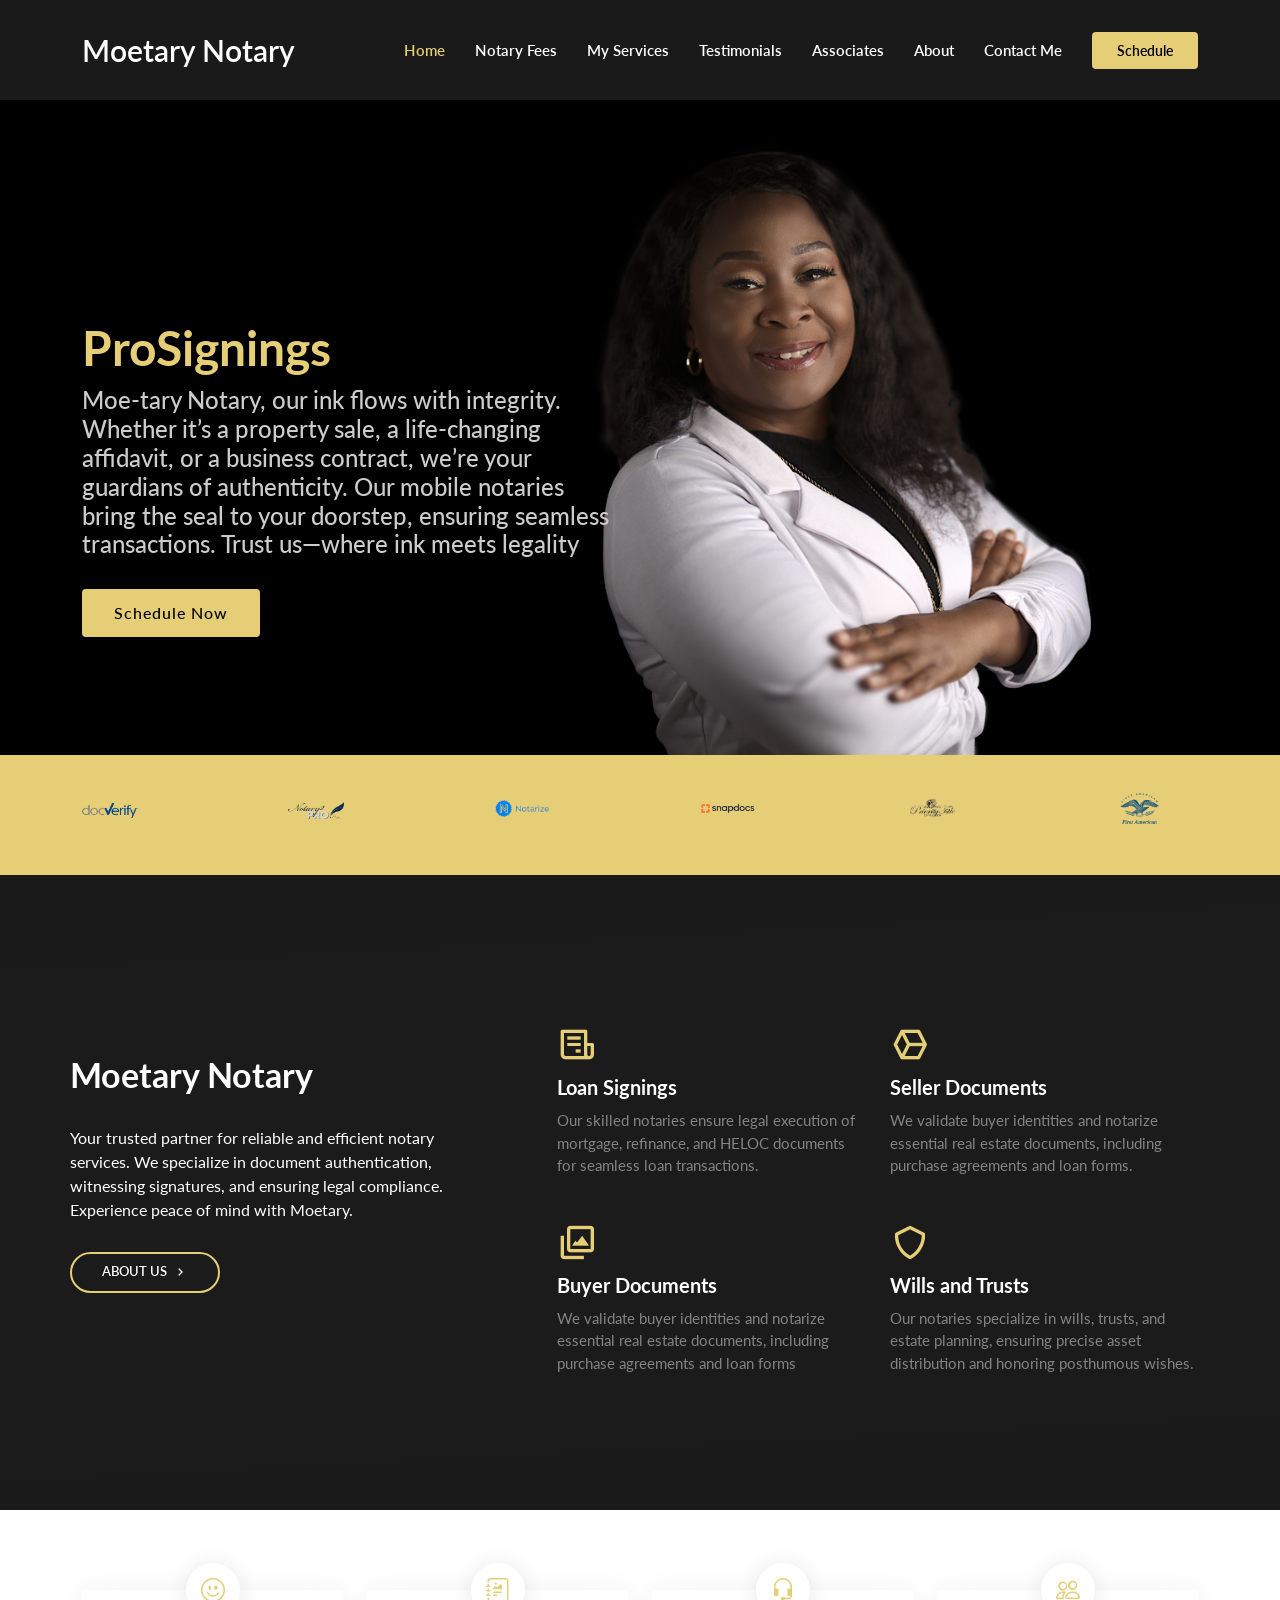
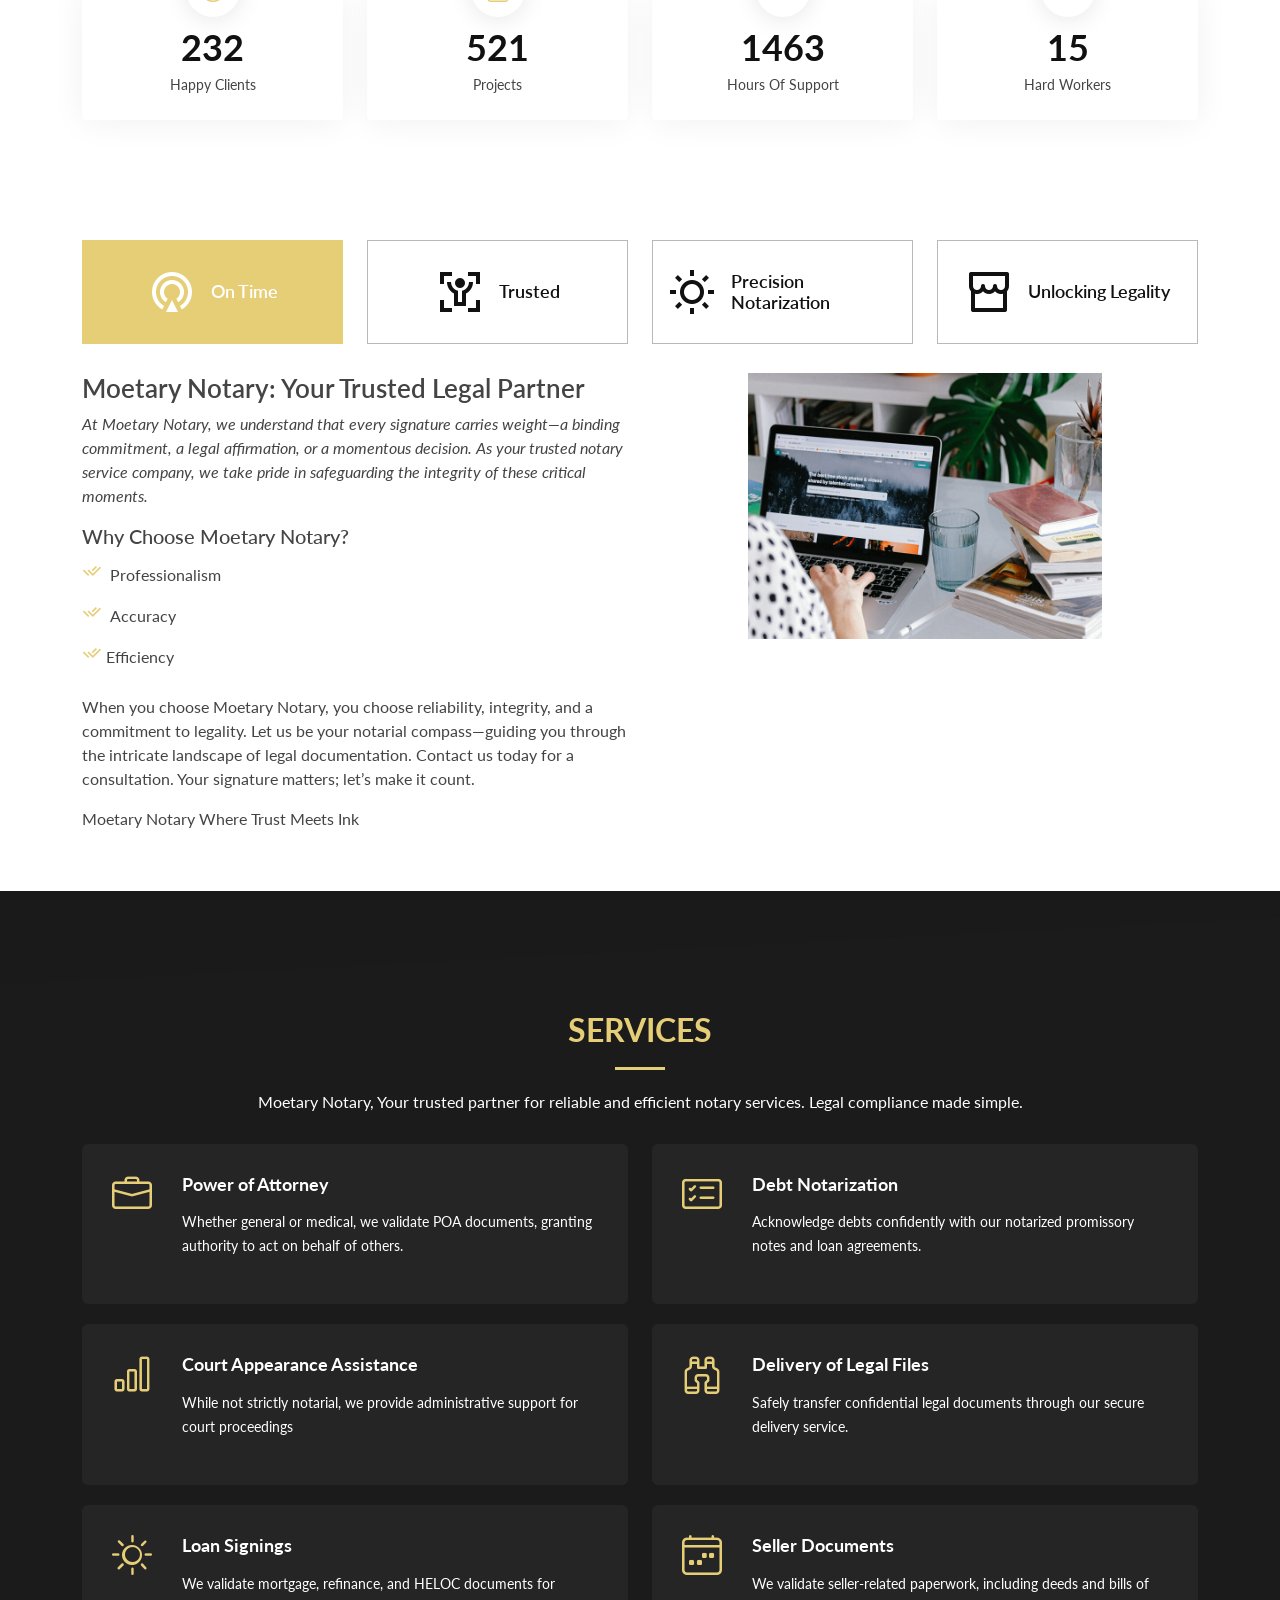
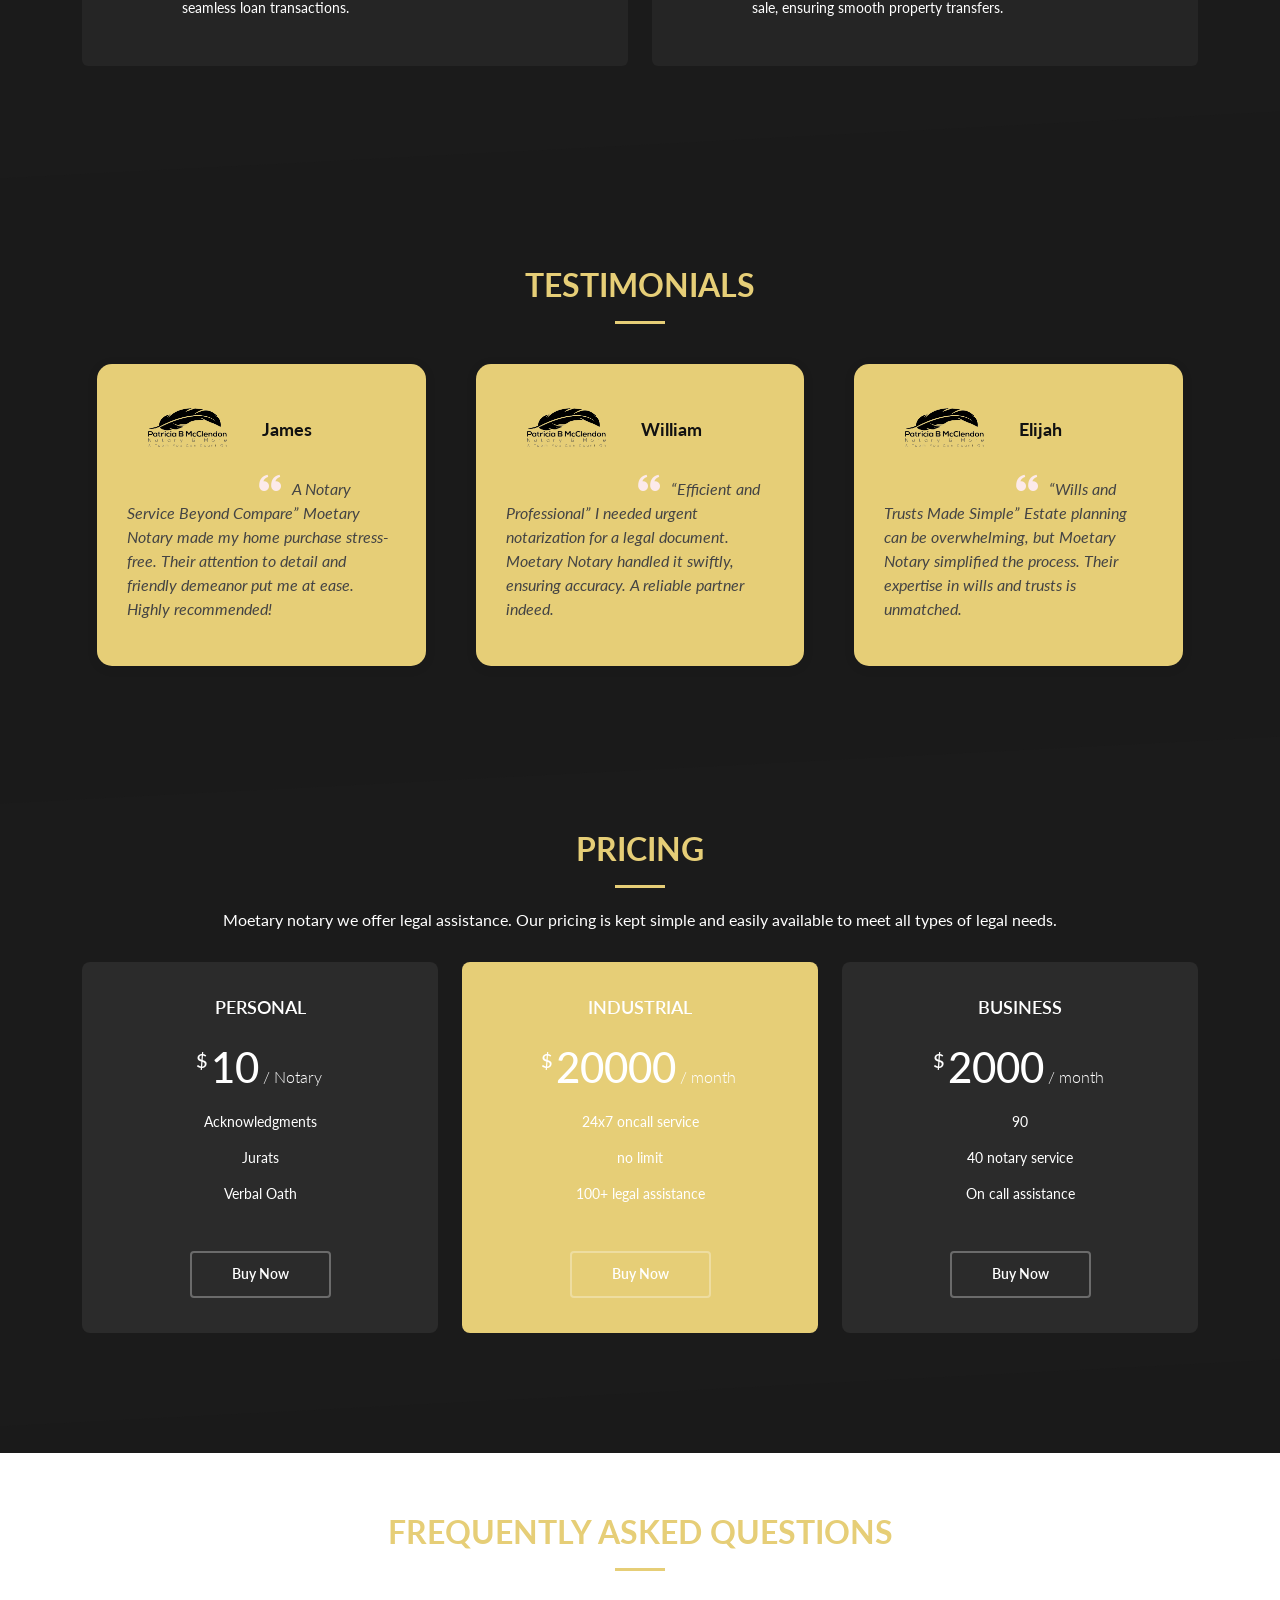
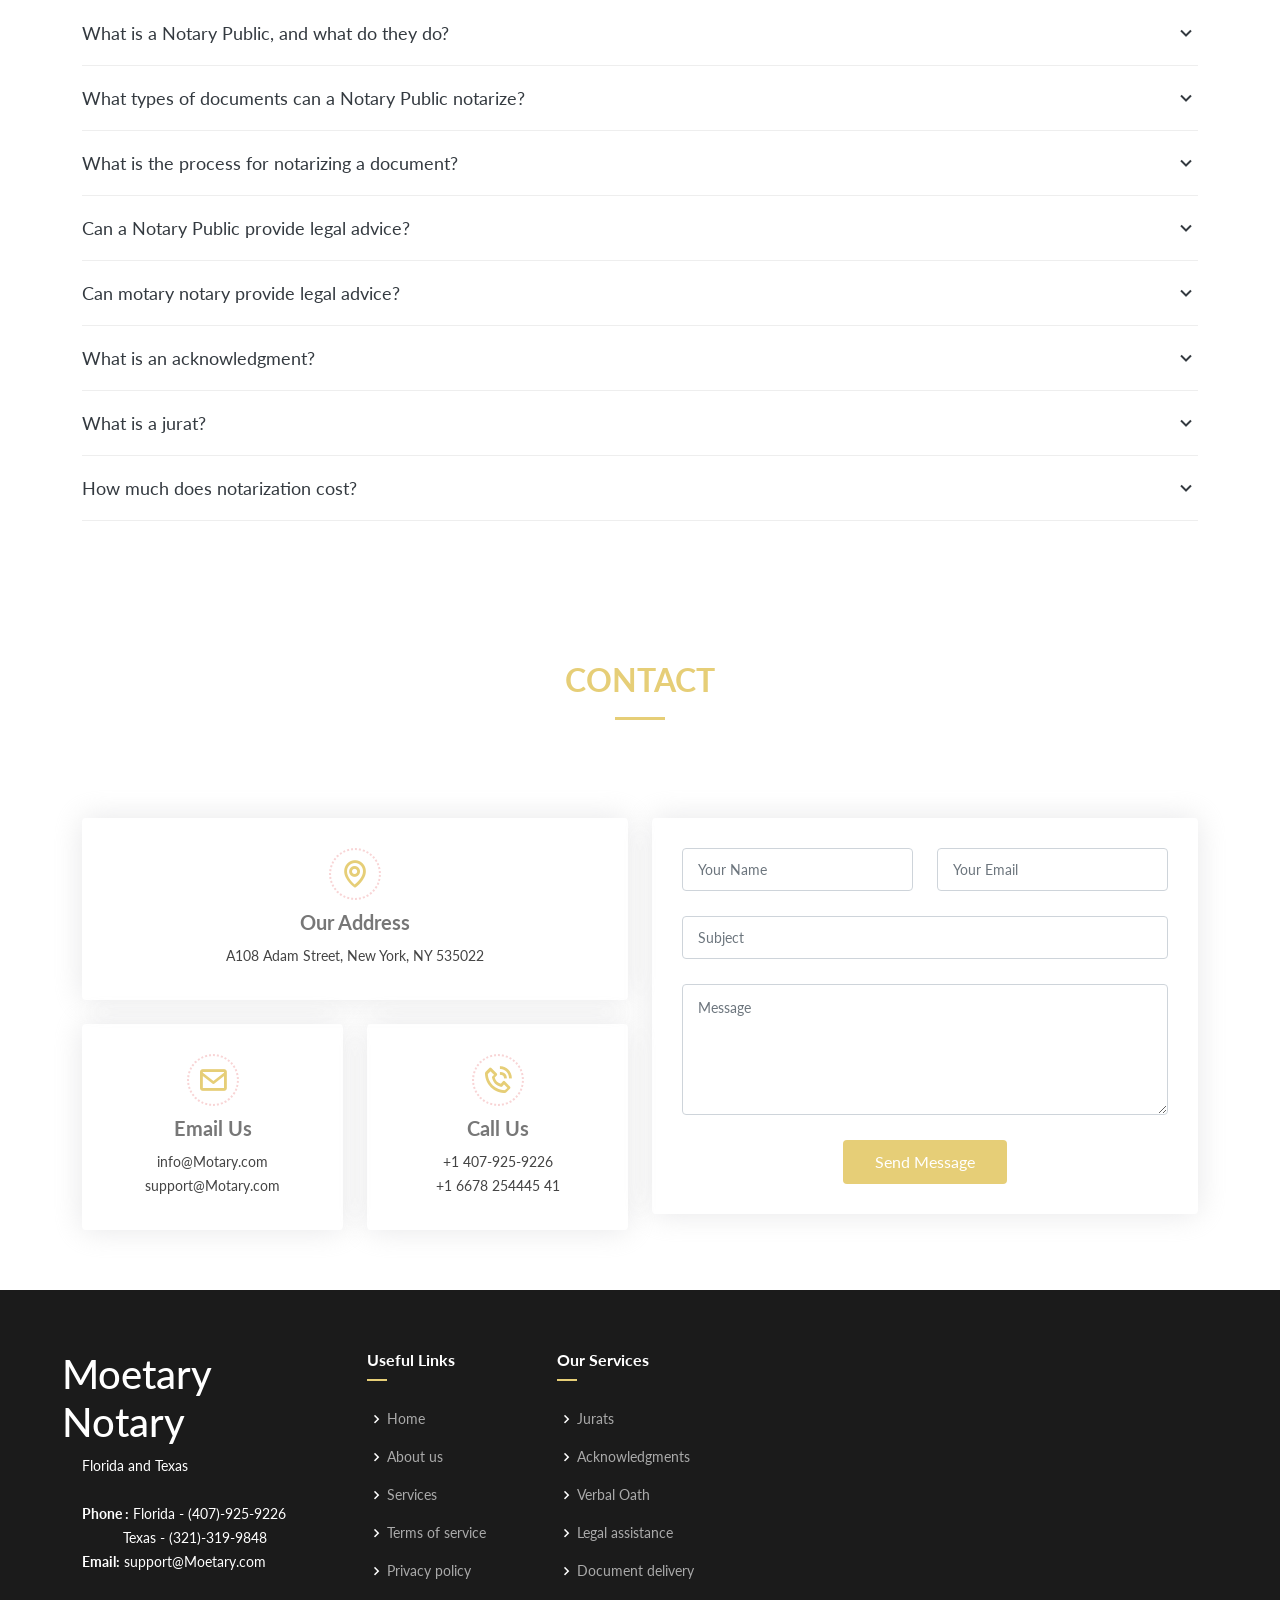
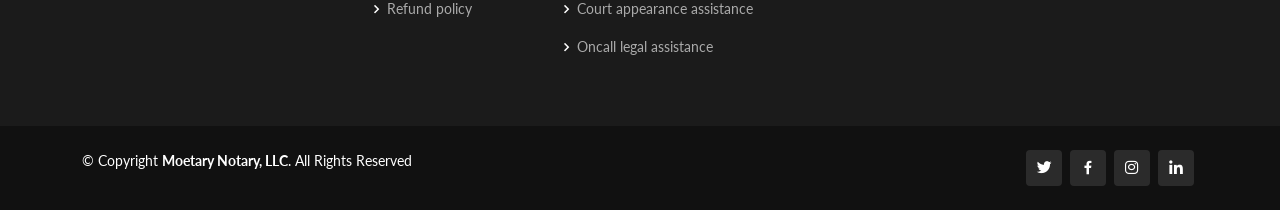
==== index.html @ 25c30586 "Your commit message" ====
<!DOCTYPE html>
<html lang="en">
  <head>
    <meta charset="utf-8" />
    <meta content="width=device-width, initial-scale=1.0" name="viewport" />

    <title>ProSignings - We make your notary experience standout</title>
    <meta content="" name="description" />
    <meta content="" name="keywords" />

    <!-- Favicons -->
    <link href="assets/img/favicon.ico" rel="icon" />
    <link href="assets/img/apple-touch-icon.png" rel="apple-touch-icon" />

    <!-- Google Fonts -->
    <link
      href="https://fonts.googleapis.com/css?family=Open+Sans:300,300i,400,400i,600,600i,700,700i|Raleway:300,300i,400,400i,500,500i,600,600i,700,700i|Poppins:300,300i,400,400i,500,500i,600,600i,700,700i"
      rel="stylesheet"
    />

    <!-- Vendor CSS Files -->
    <link href="assets/vendor/aos/aos.css" rel="stylesheet" />
    <link
      href="assets/vendor/bootstrap/css/bootstrap.min.css"
      rel="stylesheet"
    />
    <link
      href="assets/vendor/bootstrap-icons/bootstrap-icons.css"
      rel="stylesheet"
    />
    <link href="assets/vendor/boxicons/css/boxicons.min.css" rel="stylesheet" />
    <link
      href="assets/vendor/glightbox/css/glightbox.min.css"
      rel="stylesheet"
    />
    <link href="assets/vendor/remixicon/remixicon.css" rel="stylesheet" />
    <link href="assets/vendor/swiper/swiper-bundle.min.css" rel="stylesheet" />
    <meta property="og:title" content="ProSignings" />
    <meta
      name="description"
      content="We make your notary experience standout"
    />
    <meta
      property="og:image"
      content="https://firebasestorage.googleapis.com/v0/b/the-notary-app.appspot.com/o/client_4.png?alt=media&token=152c3898-69d2-440a-b20f-80a467c55892"
    />
    <!-- <div class="iframely-embed"><div class="iframely-responsive" style="height: 140px; padding-bottom: 0;"><a href="https://pat-web.netlify.app/" data-iframely-url="//iframely.net/Ha4c6Zd"></a></div></div><script async src="//iframely.net/embed.js"></script> -->

    <!-- Template Main CSS File -->
    <link href="assets/css/style.css" rel="stylesheet" />
    <link href="assets/css/util.css" rel="stylesheet" />
    <!-- =======================================================
  * Template Name: ProSignings - v3.9.1
  * Template URL: https://bootstrapmade.com/ProSignings-bootstrap-corporate-template/
  * Author: BootstrapMade.com
  * License: https://bootstrapmade.com/license/
  ======================================================== -->
  </head>

  <body>
    <!-- ======= Header ======= -->
    <header id="header" class="fixed-top d-flex align-items-center">
      <div class="container d-flex align-items-center">
        <h1 class="logo me-auto size_adjust_header">
          <!-- <a href="index.html"><img src="assets/img/logo11.png" /></a> -->
          Moetary Notary
        </h1>
        <!-- Uncomment below if you prefer to use an image logo -->
        <!-- <a href="index.html" class="logo me-auto"><img src="assets/img/logo.png" alt=""></a>-->

        <nav id="navbar" class="navbar order-last order-lg-0">
          <ul>
            <li>
              <a class="nav-link scrollto active" href="index.html">Home</a>
            </li>
            <li>
              <a class="nav-link scrollto" href="fees.html">Notary Fees</a>
            </li>
            <li>
              <a class="nav-link scrollto" href="service.html">My Services</a>
            </li>
            <li>
              <a class="nav-link scrollto" href="#testimonials">Testimonials</a>
            </li>
            <li>
              <a class="nav-link scrollto" href="associates.html">Associates</a>
            </li>
            <li><a class="nav-link scrollto" href="about.html">About</a></li>
            <!-- <li><a class="nav-link scrollto " href="#portfolio">Portfolio</a></li> -->
            <!-- <li><a class="nav-link scrollto" href="#team">Team</a></li> -->
            <!-- <li><a href="blog.html">Blog</a></li> -->
            <!-- <li class="dropdown"><a href="#"><span>Drop Down</span> <i class="bi bi-chevron-down"></i></a>
            <ul>
              <li><a href="#">Drop Down 1</a></li>
              <li class="dropdown"><a href="#"><span>Deep Drop Down</span> <i class="bi bi-chevron-right"></i></a>
                <ul>
                  <li><a href="#">Deep Drop Down 1</a></li>
                  <li><a href="#">Deep Drop Down 2</a></li>
                  <li><a href="#">Deep Drop Down 3</a></li>
                  <li><a href="#">Deep Drop Down 4</a></li>
                  <li><a href="#">Deep Drop Down 5</a></li>
                </ul>
              </li>
              <li><a href="#">Drop Down 2</a></li>
              <li><a href="#">Drop Down 3</a></li>
              <li><a href="#">Drop Down 4</a></li>
            </ul>
          </li> -->
            <li>
              <a class="nav-link scrollto" href="contact.html">Contact Me</a>
            </li>
          </ul>
          <i class="bi bi-list mobile-nav-toggle"></i>
        </nav>
        <!-- .navbar -->

        <a
          href="https://prosigningsbell.thenotary.app/"
          class="get-started-btn scrollto"
          >Schedule</a
        >
      </div>
    </header>
    <!-- End Header -->

    <!-- ======= Hero Section ======= -->
    <section id="hero" class="d-flex align-items-center">
      <div class="container" data-aos="zoom-out" data-aos-delay="100">
        <div class="row" style="margin-right: 0%">
          <div>
            <div class="nnn" style="">
              <h1>ProSignings</h1>
              <h2 style="color: #ccc">
                Moe-tary Notary, our ink flows with integrity. Whether it’s a
                property sale, a life-changing affidavit, or a business
                contract, we’re your guardians of authenticity. Our mobile
                notaries bring the seal to your doorstep, ensuring seamless
                transactions. Trust us—where ink meets legality
              </h2>
              <a
                href="https://prosigningsbell.thenotary.app/"
                class="btn-get-started scrollto"
                >Schedule Now</a
              >
            </div>
          </div>
          <div class="col-xl-6" style="width: 50%; margin-top: 15%"></div>
        </div>
      </div>
    </section>
    <!-- End Hero -->

    <main id="main">
      <!-- ======= Clients Section ======= -->
      <section
        style="background-color: #e6ce77; height: 0px"
        id="clients"
        class="clients"
      >
        <div class="container" data-aos="zoom-in">
          <div class="clients-slider swiper">
            <div class="swiper-wrapper align-items-center">
              <div class="swiper-slide">
                <img src="assets/img/c1.png" class="img-fluid" alt="" />
              </div>
              <div class="swiper-slide">
                <img src="assets/img/c2.png" class="img-fluid" alt="" />
              </div>
              <div class="swiper-slide">
                <img src="assets/img/c3.png" class="img-fluid" alt="" />
              </div>
              <div class="swiper-slide">
                <img src="assets/img/snap.png" class="img-fluid" alt="" />
              </div>
              <div class="swiper-slide">
                <img src="assets/img/p.png" class="img-fluid" alt="" />
              </div>
              <div class="swiper-slide">
                <img
                  src="assets/img/first american.png"
                  class="img-fluid"
                  alt=""
                />
              </div>

              <!--<div class="swiper-slide"><img src="assets/img/client_2_.png" class="img-fluid" alt=""></div>-->
              <div class="swiper-slide">
                <img src="assets/img/client_3.png" class="img-fluid" alt="" />
              </div>
              <div class="swiper-slide">
                <img src="assets/img/logo-b-big.png" class="img-fluid" alt="" />
              </div>
              <div class="swiper-slide">
                <img src="assets/img/c4.png" class="img-fluid" alt="" />
              </div>
            </div>
            <div class="swiper-pagination"></div>
          </div>
        </div>
      </section>
      <!-- End Clients Section -->

      <!-- ======= About Section ======= -->
      <section id="about" class="about section-bg">
        <div class="container" data-aos="fade-up">
          <div class="row no-gutters">
            <div class="content col-xl-5 d-flex align-items-stretch">
              <div class="content">
                <h3>Moetary Notary</h3>
                <p>
                  Your trusted partner for reliable and efficient notary
                  services. We specialize in document authentication, witnessing
                  signatures, and ensuring legal compliance. Experience peace of
                  mind with Moetary.
                </p>
                <a href="#" class="about-btn"
                  ><span>About us</span> <i class="bx bx-chevron-right"></i
                ></a>
              </div>
            </div>
            <div class="col-xl-7 d-flex align-items-stretch">
              <div class="icon-boxes d-flex flex-column justify-content-center">
                <div class="row">
                  <div
                    class="col-md-6 icon-box"
                    data-aos="fade-up"
                    data-aos-delay="100"
                  >
                    <i class="bx bx-receipt"></i>
                    <h4>Loan Signings</h4>
                    <p>
                      Our skilled notaries ensure legal execution of mortgage,
                      refinance, and HELOC documents for seamless loan
                      transactions.
                    </p>
                  </div>
                  <div
                    class="col-md-6 icon-box"
                    data-aos="fade-up"
                    data-aos-delay="200"
                  >
                    <i class="bx bx-cube-alt"></i>
                    <h4>Seller Documents</h4>
                    <p>
                      We validate buyer identities and notarize essential real
                      estate documents, including purchase agreements and loan
                      forms.
                    </p>
                  </div>
                  <div
                    class="col-md-6 icon-box"
                    data-aos="fade-up"
                    data-aos-delay="300"
                  >
                    <i class="bx bx-images"></i>
                    <h4>Buyer Documents</h4>
                    <p>
                      We validate buyer identities and notarize essential real
                      estate documents, including purchase agreements and loan
                      forms
                    </p>
                  </div>
                  <div
                    class="col-md-6 icon-box"
                    data-aos="fade-up"
                    data-aos-delay="400"
                  >
                    <i class="bx bx-shield"></i>
                    <h4>Wills and Trusts</h4>
                    <p>
                      Our notaries specialize in wills, trusts, and estate
                      planning, ensuring precise asset distribution and honoring
                      posthumous wishes.
                    </p>
                  </div>
                </div>
              </div>
            </div>
          </div>
        </div>
      </section>
      <!-- End About Section -->

      <!-- ======= Counts Section ======= -->
      <section id="counts" class="counts">
        <div class="container" data-aos="fade-up">
          <div class="row">
            <div class="col-lg-3 col-md-6">
              <div class="count-box">
                <i class="bi bi-emoji-smile"></i>
                <span
                  data-purecounter-start="0"
                  data-purecounter-end="232"
                  data-purecounter-duration="1"
                  class="purecounter"
                ></span>
                <p>Happy Clients</p>
              </div>
            </div>

            <div class="col-lg-3 col-md-6 mt-5 mt-md-0">
              <div class="count-box">
                <i class="bi bi-journal-richtext"></i>
                <span
                  data-purecounter-start="0"
                  data-purecounter-end="521"
                  data-purecounter-duration="1"
                  class="purecounter"
                ></span>
                <p>Projects</p>
              </div>
            </div>

            <div class="col-lg-3 col-md-6 mt-5 mt-lg-0">
              <div class="count-box">
                <i class="bi bi-headset"></i>
                <span
                  data-purecounter-start="0"
                  data-purecounter-end="1463"
                  data-purecounter-duration="1"
                  class="purecounter"
                ></span>
                <p>Hours Of Support</p>
              </div>
            </div>

            <div class="col-lg-3 col-md-6 mt-5 mt-lg-0">
              <div class="count-box">
                <i class="bi bi-people"></i>
                <span
                  data-purecounter-start="0"
                  data-purecounter-end="15"
                  data-purecounter-duration="1"
                  class="purecounter"
                ></span>
                <p>Hard Workers</p>
              </div>
            </div>
          </div>
        </div>
      </section>
      <!-- End Counts Section -->

      <!-- ======= Tabs Section ======= -->
      <section id="tabs" class="tabs">
        <div class="container" data-aos="fade-up">
          <ul class="nav nav-tabs row d-flex">
            <li class="nav-item col-3">
              <a
                class="nav-link active show"
                data-bs-toggle="tab"
                data-bs-target="#tab-1"
              >
                <i class="ri-gps-line"></i>
                <h4 class="d-none d-lg-block">On Time</h4>
              </a>
            </li>
            <li class="nav-item col-3">
              <a class="nav-link" data-bs-toggle="tab" data-bs-target="#tab-2">
                <i class="ri-body-scan-line"></i>
                <h4 class="d-none d-lg-block">Trusted</h4>
              </a>
            </li>
            <li class="nav-item col-3">
              <a class="nav-link" data-bs-toggle="tab" data-bs-target="#tab-3">
                <i class="ri-sun-line"></i>
                <h4 class="d-none d-lg-block">Precision Notarization</h4>
              </a>
            </li>
            <li class="nav-item col-3">
              <a class="nav-link" data-bs-toggle="tab" data-bs-target="#tab-4">
                <i class="ri-store-line"></i>
                <h4 class="d-none d-lg-block">Unlocking Legality</h4>
              </a>
            </li>
          </ul>

          <div class="tab-content">
            <div class="tab-pane active show" id="tab-1">
              <div class="row">
                <div
                  class="col-lg-6 order-2 order-lg-1 mt-3 mt-lg-0"
                  data-aos="fade-up"
                  data-aos-delay="100"
                >
                  <h3>Moetary Notary: Your Trusted Legal Partner</h3>
                  <p class="fst-italic">
                    At Moetary Notary, we understand that every signature
                    carries weight—a binding commitment, a legal affirmation, or
                    a momentous decision. As your trusted notary service
                    company, we take pride in safeguarding the integrity of
                    these critical moments.
                  </p>
                  <h5>Why Choose Moetary Notary?</h5>
                  <ul>
                    <li>
                      <i class="ri-check-double-line"></i> Professionalism
                    </li>
                    <li><i class="ri-check-double-line"></i> Accuracy</li>
                    <li><i class="ri-check-double-line"></i>Efficiency</li>
                  </ul>
                  <p>
                    When you choose Moetary Notary, you choose reliability,
                    integrity, and a commitment to legality. Let us be your
                    notarial compass—guiding you through the intricate landscape
                    of legal documentation. Contact us today for a consultation.
                    Your signature matters; let’s make it count.
                  </p>

                  <p>Moetary Notary Where Trust Meets Ink</p>
                </div>
                <div
                  class="col-lg-6 order-1 order-lg-2 text-center"
                  data-aos="fade-up"
                  data-aos-delay="200"
                >
                  <img src="assets/img/tabs-1.jpg" alt="" class="img-fluid" />
                </div>
              </div>
            </div>
            <div class="tab-pane" id="tab-2">
              <div class="row">
                <div class="col-lg-6 order-2 order-lg-1 mt-3 mt-lg-0">
                  <h3>
                    Neque exercitationem debitis soluta quos debitis quo
                    mollitia officia est
                  </h3>
                  <p>
                    Ullamco laboris nisi ut aliquip ex ea commodo consequat.
                    Duis aute irure dolor in reprehenderit in voluptate velit
                    esse cillum dolore eu fugiat nulla pariatur. Excepteur sint
                    occaecat cupidatat non proident, sunt in culpa qui officia
                    deserunt mollit anim id est laborum
                  </p>
                  <p class="fst-italic">
                    Lorem ipsum dolor sit amet, consectetur adipiscing elit, sed
                    do eiusmod tempor incididunt ut labore et dolore magna
                    aliqua.
                  </p>
                  <ul>
                    <li>
                      <i class="ri-check-double-line"></i> Ullamco laboris nisi
                      ut aliquip ex ea commodo consequat.
                    </li>
                    <li>
                      <i class="ri-check-double-line"></i> Duis aute irure dolor
                      in reprehenderit in voluptate velit.
                    </li>
                    <li>
                      <i class="ri-check-double-line"></i> Provident mollitia
                      neque rerum asperiores dolores quos qui a. Ipsum neque
                      dolor voluptate nisi sed.
                    </li>
                    <li>
                      <i class="ri-check-double-line"></i> Ullamco laboris nisi
                      ut aliquip ex ea commodo consequat. Duis aute irure dolor
                      in reprehenderit in voluptate trideta storacalaperda
                      mastiro dolore eu fugiat nulla pariatur.
                    </li>
                  </ul>
                </div>
                <div class="col-lg-6 order-1 order-lg-2 text-center">
                  <img src="assets/img/tabs-2.jpg" alt="" class="img-fluid" />
                </div>
              </div>
            </div>
            <div class="tab-pane" id="tab-3">
              <div class="row">
                <div class="col-lg-6 order-2 order-lg-1 mt-3 mt-lg-0">
                  <h3>
                    Voluptatibus commodi ut accusamus ea repudiandae ut autem
                    dolor ut assumenda
                  </h3>
                  <p>
                    Ullamco laboris nisi ut aliquip ex ea commodo consequat.
                    Duis aute irure dolor in reprehenderit in voluptate velit
                    esse cillum dolore eu fugiat nulla pariatur. Excepteur sint
                    occaecat cupidatat non proident, sunt in culpa qui officia
                    deserunt mollit anim id est laborum
                  </p>
                  <ul>
                    <li>
                      <i class="ri-check-double-line"></i> Ullamco laboris nisi
                      ut aliquip ex ea commodo consequat.
                    </li>
                    <li>
                      <i class="ri-check-double-line"></i> Duis aute irure dolor
                      in reprehenderit in voluptate velit.
                    </li>
                    <li>
                      <i class="ri-check-double-line"></i> Provident mollitia
                      neque rerum asperiores dolores quos qui a. Ipsum neque
                      dolor voluptate nisi sed.
                    </li>
                  </ul>
                  <p class="fst-italic">
                    Lorem ipsum dolor sit amet, consectetur adipiscing elit, sed
                    do eiusmod tempor incididunt ut labore et dolore magna
                    aliqua.
                  </p>
                </div>
                <div class="col-lg-6 order-1 order-lg-2 text-center">
                  <img src="assets/img/tabs-3.jpg" alt="" class="img-fluid" />
                </div>
              </div>
            </div>
            <div class="tab-pane" id="tab-4">
              <div class="row">
                <div class="col-lg-6 order-2 order-lg-1 mt-3 mt-lg-0">
                  <h3>
                    Omnis fugiat ea explicabo sunt dolorum asperiores sequi
                    inventore rerum
                  </h3>
                  <p>
                    Ullamco laboris nisi ut aliquip ex ea commodo consequat.
                    Duis aute irure dolor in reprehenderit in voluptate velit
                    esse cillum dolore eu fugiat nulla pariatur. Excepteur sint
                    occaecat cupidatat non proident, sunt in culpa qui officia
                    deserunt mollit anim id est laborum
                  </p>
                  <p class="fst-italic">
                    Lorem ipsum dolor sit amet, consectetur adipiscing elit, sed
                    do eiusmod tempor incididunt ut labore et dolore magna
                    aliqua.
                  </p>
                  <ul>
                    <li>
                      <i class="ri-check-double-line"></i> Ullamco laboris nisi
                      ut aliquip ex ea commodo consequat.
                    </li>
                    <li>
                      <i class="ri-check-double-line"></i> Duis aute irure dolor
                      in reprehenderit in voluptate velit.
                    </li>
                    <li>
                      <i class="ri-check-double-line"></i> Ullamco laboris nisi
                      ut aliquip ex ea commodo consequat. Duis aute irure dolor
                      in reprehenderit in voluptate trideta storacalaperda
                      mastiro dolore eu fugiat nulla pariatur.
                    </li>
                  </ul>
                </div>
                <div class="col-lg-6 order-1 order-lg-2 text-center">
                  <img src="assets/img/tabs-4.jpg" alt="" class="img-fluid" />
                </div>
              </div>
            </div>
          </div>
        </div>
      </section>
      <!-- End Tabs Section -->

      <!-- ======= Services Section ======= -->
      <section id="services" class="services section-bg">
        <div class="container" data-aos="fade-up">
          <div class="section-title">
            <h2>Services</h2>
            <p>
              Moetary Notary, Your trusted partner for reliable and efficient
              notary services. Legal compliance made simple.
            </p>
          </div>

          <div class="row">
            <div class="col-md-6">
              <div class="icon-box" data-aos="fade-up" data-aos-delay="100">
                <i class="bi bi-briefcase"></i>
                <h4><a href="#">Power of Attorney</a></h4>
                <p>
                  Whether general or medical, we validate POA documents,
                  granting authority to act on behalf of others.
                </p>
              </div>
            </div>
            <div class="col-md-6 mt-4 mt-md-0">
              <div class="icon-box" data-aos="fade-up" data-aos-delay="200">
                <i class="bi bi-card-checklist"></i>
                <h4><a href="#">Debt Notarization</a></h4>
                <p>
                  Acknowledge debts confidently with our notarized promissory
                  notes and loan agreements.
                </p>
              </div>
            </div>
            <div class="col-md-6 mt-4 mt-md-0">
              <div class="icon-box" data-aos="fade-up" data-aos-delay="300">
                <i class="bi bi-bar-chart"></i>
                <h4><a href="#"></a>Court Appearance Assistance</h4>
                <p>
                  While not strictly notarial, we provide administrative support
                  for court proceedings
                </p>
              </div>
            </div>
            <div class="col-md-6 mt-4 mt-md-0">
              <div class="icon-box" data-aos="fade-up" data-aos-delay="400">
                <i class="bi bi-binoculars"></i>
                <h4><a href="#">Delivery of Legal Files</a></h4>
                <p>
                  Safely transfer confidential legal documents through our
                  secure delivery service.
                </p>
              </div>
            </div>
            <div class="col-md-6 mt-4 mt-md-0">
              <div class="icon-box" data-aos="fade-up" data-aos-delay="500">
                <i class="bi bi-brightness-high"></i>
                <h4><a href="#">Loan Signings</a></h4>
                <p>
                  We validate mortgage, refinance, and HELOC documents for
                  seamless loan transactions.
                </p>
              </div>
            </div>
            <div class="col-md-6 mt-4 mt-md-0">
              <div class="icon-box" data-aos="fade-up" data-aos-delay="600">
                <i class="bi bi-calendar4-week"></i>
                <h4><a href="#">Seller Documents</a></h4>
                <p>
                  We validate seller-related paperwork, including deeds and
                  bills of sale, ensuring smooth property transfers.
                </p>
              </div>
            </div>
          </div>
        </div>
      </section>
      <!-- End Services Section -->

      <!-- ======= Portfolio Section ======= -->
      <!-- <section id="portfolio" class="portfolio">
        <div class="container" data-aos="fade-up">
          <div class="section-title">
            <h2>Portfolio</h2>
            <p>
              Magnam dolores commodi suscipit. Necessitatibus eius consequatur
              ex aliquid fuga eum quidem. Sit sint consectetur velit. Quisquam
              quos quisquam cupiditate. Et nemo qui impedit suscipit alias ea.
            </p>
          </div>

          <div class="row" data-aos="fade-up" data-aos-delay="100">
            <div class="col-lg-12 d-flex justify-content-center">
              <ul id="portfolio-flters">
                <li data-filter="*" class="filter-active">All</li>
                <li data-filter=".filter-app">App</li>
                <li data-filter=".filter-card">Card</li>
                <li data-filter=".filter-web">Web</li>
              </ul>
            </div>
          </div>

          <div
            class="row portfolio-container"
            data-aos="fade-up"
            data-aos-delay="200"
          >
            <div class="col-lg-4 col-md-6 portfolio-item filter-app">
              <div class="portfolio-wrap">
                <img
                  src="assets/img/portfolio/portfolio-1.jpg"
                  class="img-fluid"
                  alt=""
                />
                <div class="portfolio-info">
                  <h4>App 1</h4>
                  <p>App</p>
                  <div class="portfolio-links">
                    <a
                      href="assets/img/portfolio/portfolio-1.jpg"
                      data-gallery="portfolioGallery"
                      class="portfolio-lightbox"
                      title="App 1"
                      ><i class="bx bx-plus"></i
                    ></a>
                    <a href="portfolio-details.html" title="More Details"
                      ><i class="bx bx-link"></i
                    ></a>
                  </div>
                </div>
              </div>
            </div>

            <div class="col-lg-4 col-md-6 portfolio-item filter-web">
              <div class="portfolio-wrap">
                <img
                  src="assets/img/portfolio/portfolio-2.jpg"
                  class="img-fluid"
                  alt=""
                />
                <div class="portfolio-info">
                  <h4>Web 3</h4>
                  <p>Web</p>
                  <div class="portfolio-links">
                    <a
                      href="assets/img/portfolio/portfolio-2.jpg"
                      data-gallery="portfolioGallery"
                      class="portfolio-lightbox"
                      title="Web 3"
                      ><i class="bx bx-plus"></i
                    ></a>
                    <a href="portfolio-details.html" title="More Details"
                      ><i class="bx bx-link"></i
                    ></a>
                  </div>
                </div>
              </div>
            </div>

            <div class="col-lg-4 col-md-6 portfolio-item filter-app">
              <div class="portfolio-wrap">
                <img
                  src="assets/img/portfolio/portfolio-3.jpg"
                  class="img-fluid"
                  alt=""
                />
                <div class="portfolio-info">
                  <h4>App 2</h4>
                  <p>App</p>
                  <div class="portfolio-links">
                    <a
                      href="assets/img/portfolio/portfolio-3.jpg"
                      data-gallery="portfolioGallery"
                      class="portfolio-lightbox"
                      title="App 2"
                      ><i class="bx bx-plus"></i
                    ></a>
                    <a href="portfolio-details.html" title="More Details"
                      ><i class="bx bx-link"></i
                    ></a>
                  </div>
                </div>
              </div>
            </div>

            <div class="col-lg-4 col-md-6 portfolio-item filter-card">
              <div class="portfolio-wrap">
                <img
                  src="assets/img/portfolio/portfolio-4.jpg"
                  class="img-fluid"
                  alt=""
                />
                <div class="portfolio-info">
                  <h4>Card 2</h4>
                  <p>Card</p>
                  <div class="portfolio-links">
                    <a
                      href="assets/img/portfolio/portfolio-4.jpg"
                      data-gallery="portfolioGallery"
                      class="portfolio-lightbox"
                      title="Card 2"
                      ><i class="bx bx-plus"></i
                    ></a>
                    <a href="portfolio-details.html" title="More Details"
                      ><i class="bx bx-link"></i
                    ></a>
                  </div>
                </div>
              </div>
            </div>

            <div class="col-lg-4 col-md-6 portfolio-item filter-web">
              <div class="portfolio-wrap">
                <img
                  src="assets/img/portfolio/portfolio-5.jpg"
                  class="img-fluid"
                  alt=""
                />
                <div class="portfolio-info">
                  <h4>Web 2</h4>
                  <p>Web</p>
                  <div class="portfolio-links">
                    <a
                      href="assets/img/portfolio/portfolio-5.jpg"
                      data-gallery="portfolioGallery"
                      class="portfolio-lightbox"
                      title="Web 2"
                      ><i class="bx bx-plus"></i
                    ></a>
                    <a href="portfolio-details.html" title="More Details"
                      ><i class="bx bx-link"></i
                    ></a>
                  </div>
                </div>
              </div>
            </div>

            <div class="col-lg-4 col-md-6 portfolio-item filter-app">
              <div class="portfolio-wrap">
                <img
                  src="assets/img/portfolio/portfolio-6.jpg"
                  class="img-fluid"
                  alt=""
                />
                <div class="portfolio-info">
                  <h4>App 3</h4>
                  <p>App</p>
                  <div class="portfolio-links">
                    <a
                      href="assets/img/portfolio/portfolio-6.jpg"
                      data-gallery="portfolioGallery"
                      class="portfolio-lightbox"
                      title="App 3"
                      ><i class="bx bx-plus"></i
                    ></a>
                    <a href="portfolio-details.html" title="More Details"
                      ><i class="bx bx-link"></i
                    ></a>
                  </div>
                </div>
              </div>
            </div>

            <div class="col-lg-4 col-md-6 portfolio-item filter-card">
              <div class="portfolio-wrap">
                <img
                  src="assets/img/portfolio/portfolio-7.jpg"
                  class="img-fluid"
                  alt=""
                />
                <div class="portfolio-info">
                  <h4>Card 1</h4>
                  <p>Card</p>
                  <div class="portfolio-links">
                    <a
                      href="assets/img/portfolio/portfolio-7.jpg"
                      data-gallery="portfolioGallery"
                      class="portfolio-lightbox"
                      title="Card 1"
                      ><i class="bx bx-plus"></i
                    ></a>
                    <a href="portfolio-details.html" title="More Details"
                      ><i class="bx bx-link"></i
                    ></a>
                  </div>
                </div>
              </div>
            </div>

            <div class="col-lg-4 col-md-6 portfolio-item filter-card">
              <div class="portfolio-wrap">
                <img
                  src="assets/img/portfolio/portfolio-8.jpg"
                  class="img-fluid"
                  alt=""
                />
                <div class="portfolio-info">
                  <h4>Card 3</h4>
                  <p>Card</p>
                  <div class="portfolio-links">
                    <a
                      href="assets/img/portfolio/portfolio-8.jpg"
                      data-gallery="portfolioGallery"
                      class="portfolio-lightbox"
                      title="Card 3"
                      ><i class="bx bx-plus"></i
                    ></a>
                    <a href="portfolio-details.html" title="More Details"
                      ><i class="bx bx-link"></i
                    ></a>
                  </div>
                </div>
              </div>
            </div>

            <div class="col-lg-4 col-md-6 portfolio-item filter-web">
              <div class="portfolio-wrap">
                <img
                  src="assets/img/portfolio/portfolio-9.jpg"
                  class="img-fluid"
                  alt=""
                />
                <div class="portfolio-info">
                  <h4>Web 3</h4>
                  <p>Web</p>
                  <div class="portfolio-links">
                    <a
                      href="assets/img/portfolio/portfolio-9.jpg"
                      data-gallery="portfolioGallery"
                      class="portfolio-lightbox"
                      title="Web 3"
                      ><i class="bx bx-plus"></i
                    ></a>
                    <a href="portfolio-details.html" title="More Details"
                      ><i class="bx bx-link"></i
                    ></a>
                  </div>
                </div>
              </div>
            </div>
          </div>
        </div>
      </section> -->
      <!-- End Portfolio Section -->

      <!-- ======= Testimonials Section ======= -->
      <section
        style="background-color: #1a1a1a"
        id="testimonials"
        class="testimonials"
      >
        <div class="container" data-aos="fade-up">
          <div class="section-title">
            <h2>Testimonials</h2>
          </div>

          <div
            class="testimonials-slider swiper"
            data-aos="fade-up"
            data-aos-delay="100"
          >
            <div class="swiper-wrapper">
              <div class="swiper-slide">
                <div class="testimonial-wrap">
                  <div class="testimonial-item fix_testimonial_height">
                    <img
                      src="assets/img/logo-black.png"
                      class="testimonial-img"
                      alt=""
                    />
                    <h3>James</h3>
                    <!-- <h4>Ceo &amp; Founder</h4> -->
                    <p>
                      <i class="bx bxs-quote-alt-left quote-icon-left"></i>
                      A Notary Service Beyond Compare” Moetary Notary made my
                      home purchase stress-free. Their attention to detail and
                      friendly demeanor put me at ease. Highly recommended!
                    </p>
                  </div>
                </div>
              </div>

              <div class="swiper-slide">
                <div class="testimonial-wrap">
                  <div class="testimonial-item fix_testimonial_height">
                    <img
                      src="assets/img/logo-black.png"
                      class="testimonial-img"
                      alt=""
                    />
                    <h3>William</h3>
                    <!-- <h4>Ceo &amp; Founder</h4> -->
                    <p>
                      <i class="bx bxs-quote-alt-left quote-icon-left"></i>
                      “Efficient and Professional” I needed urgent notarization
                      for a legal document. Moetary Notary handled it swiftly,
                      ensuring accuracy. A reliable partner indeed.
                    </p>
                  </div>
                </div>
              </div>

              <div class="swiper-slide">
                <div class="testimonial-wrap">
                  <div class="testimonial-item fix_testimonial_height">
                    <img
                      src="assets/img/logo-black.png"
                      class="testimonial-img"
                      alt=""
                    />
                    <h3>Elijah</h3>
                    <!-- <h4>Ceo &amp; Founder</h4> -->
                    <p>
                      <i class="bx bxs-quote-alt-left quote-icon-left"></i>
                      “Wills and Trusts Made Simple” Estate planning can be
                      overwhelming, but Moetary Notary simplified the process.
                      Their expertise in wills and trusts is unmatched.
                    </p>
                  </div>
                </div>
              </div>

              <div class="swiper-slide">
                <div class="testimonial-wrap">
                  <div class="testimonial-item fix_testimonial_height">
                    <img
                      src="assets/img/logo-black.png"
                      class="testimonial-img"
                      alt=""
                    />
                    <h3>Oliver</h3>
                    <!-- <h4>Ceo &amp; Founder</h4> -->
                    <p>
                      <i class="bx bxs-quote-alt-left quote-icon-left"></i>
                      “Seamless Real Estate Transactions” From buyer documents
                      to seller agreements, Moetary Notary ensured smooth real
                      estate deals. Their professionalism is commendable.
                    </p>
                  </div>
                </div>
              </div>

              <div class="swiper-slide">
                <div class="testimonial-wrap">
                  <div class="testimonial-item fix_testimonial_height">
                    <img
                      src="assets/img/logo-black.png"
                      class="testimonial-img"
                      alt=""
                    />
                    <h3>Noah</h3>
                    <!-- <h4>Ceo &amp; Founder</h4> -->
                    <p>
                      <i class="bx bxs-quote-alt-left quote-icon-left"></i>
                      “Confidentiality Assured” Moetary Notary handled my
                      sensitive documents with utmost confidentiality.
                      Trustworthy and discreet—a rare find.
                    </p>
                  </div>
                </div>
              </div>

              <div class="swiper-slide">
                <div class="testimonial-wrap">
                  <div class="testimonial-item fix_testimonial_height">
                    <img
                      src="assets/img/logo-black.png"
                      class="testimonial-img"
                      alt=""
                    />
                    <h3>Liam</h3>
                    <!-- <h4>Ceo &amp; Founder</h4> -->
                    <p>
                      <i class="bx bxs-quote-alt-left quote-icon-left"></i>
                      “Responsive and Reliable” When I needed a last-minute
                      notarization, Moetary Notary came through. Their
                      responsiveness saved the day.
                    </p>
                  </div>
                </div>
              </div>
            </div>
            <div class="swiper-pagination"></div>
          </div>
        </div>
      </section>
      <!-- End Testimonials Section -->

      <!-- ======= Pricing Section ======= -->
      <section id="pricing" class="pricing section-bg">
        <div class="container" data-aos="fade-up">
          <div class="section-title">
            <h2>Pricing</h2>
            <p>
              Moetary notary we offer legal assistance. Our pricing is kept
              simple and easily available to meet all types of legal needs.
            </p>
          </div>

          <div class="row">
            <div class="col-lg-4 col-md-6">
              <div class="box" data-aos="fade-up" data-aos-delay="100">
                <h3>Personal</h3>
                <h4><sup>$</sup>10<span> / Notary</span></h4>
                <ul>
                  <li>Acknowledgments</li>
                  <li>Jurats</li>
                  <li>Verbal Oath</li>
                  <!-- <li class="na">20 legal assistance</li>
                  <li class="na">30 </li> -->
                </ul>
                <div class="btn-wrap">
                  <a href="#" class="btn-buy">Buy Now</a>
                </div>
              </div>
            </div>

            <div class="col-lg-4 col-md-6 mt-4 mt-md-0">
              <div class="box featured" data-aos="fade-up" data-aos-delay="200">
                <h3>Industrial</h3>
                <h4><sup>$</sup>20000<span> / month</span></h4>
                <ul>
                  <li>24x7 oncall service</li>
                  <li>no limit</li>
                  <li>100+ legal assistance</li>
                  <!-- <li>200+ Doc analysis</li> -->
                  <!-- <li class="na">Massa ultricies mi</li> -->
                </ul>
                <div class="btn-wrap">
                  <a href="#" class="btn-buy">Buy Now</a>
                </div>
              </div>
            </div>

            <div class="col-lg-4 col-md-6 mt-4 mt-lg-0">
              <div class="box" data-aos="fade-up" data-aos-delay="300">
                <h3>Business</h3>
                <h4><sup>$</sup>2000<span> / month</span></h4>
                <ul>
                  <li>90</li>
                  <li>40 notary service</li>
                  <li>On call assistance</li>
                </ul>
                <div class="btn-wrap">
                  <a href="#" class="btn-buy">Buy Now</a>
                </div>
              </div>
            </div>
          </div>
        </div>
      </section>
      <!-- End Pricing Section -->

      <!-- ======= Frequently Asked Questions Section ======= -->
      <section id="faq" class="faq">
        <div class="container" data-aos="fade-up">
          <div class="section-title">
            <h2>Frequently Asked Questions</h2>
          </div>

          <ul class="faq-list accordion" data-aos="fade-up">
            <li>
              <a
                data-bs-toggle="collapse"
                class="collapsed"
                data-bs-target="#faq1"
                >What is a Notary Public, and what do they do?
                <i class="bx bx-chevron-down icon-show"></i
                ><i class="bx bx-x icon-close"></i
              ></a>
              <div id="faq1" class="collapse" data-bs-parent=".faq-list">
                <p>
                  A Notary Public is a certified official appointed by the
                  government to witness the signing of documents and certify
                  their authenticity.
                </p>
              </div>
            </li>

            <li>
              <a
                data-bs-toggle="collapse"
                data-bs-target="#faq2"
                class="collapsed"
                >What types of documents can a Notary Public notarize?
                <i class="bx bx-chevron-down icon-show"></i
                ><i class="bx bx-x icon-close"></i
              ></a>
              <div id="faq2" class="collapse" data-bs-parent=".faq-list">
                <p>
                  Notaries can notarize various documents, including affidavits,
                  contracts, deeds, powers of attorney, and loan documents.
                </p>
              </div>
            </li>

            <li>
              <a
                data-bs-toggle="collapse"
                data-bs-target="#faq3"
                class="collapsed"
                >What is the process for notarizing a document?
                <i class="bx bx-chevron-down icon-show"></i
                ><i class="bx bx-x icon-close"></i
              ></a>
              <div id="faq3" class="collapse" data-bs-parent=".faq-list">
                <p>
                  The signer must appear in person before the Notary Public,
                  provide valid identification, and sign the document in their
                  presence.
                </p>
              </div>
            </li>

            <li>
              <a
                data-bs-toggle="collapse"
                data-bs-target="#faq4"
                class="collapsed"
                >Can a Notary Public provide legal advice?
                <i class="bx bx-chevron-down icon-show"></i
                ><i class="bx bx-x icon-close"></i
              ></a>
              <div id="faq4" class="collapse" data-bs-parent=".faq-list">
                <p>
                  No, Notaries cannot offer legal advice. Their role is to
                  verify signatures and ensure proper execution of documents.
                </p>
              </div>
            </li>

            <li>
              <a
                data-bs-toggle="collapse"
                data-bs-target="#faq5"
                class="collapsed"
                >Can motary notary provide legal advice?
                <i class="bx bx-chevron-down icon-show"></i
                ><i class="bx bx-x icon-close"></i
              ></a>
              <div id="faq5" class="collapse" data-bs-parent=".faq-list">
                <p>Yes, we do provide legal assistance.</p>
              </div>
            </li>

            <li>
              <a
                data-bs-toggle="collapse"
                data-bs-target="#faq6"
                class="collapsed"
                >What is an acknowledgment?
                <i class="bx bx-chevron-down icon-show"></i
                ><i class="bx bx-x icon-close"></i
              ></a>
              <div id="faq6" class="collapse" data-bs-parent=".faq-list">
                <p>
                  An acknowledgment is a formal declaration by the signer that
                  they willingly signed the document.
                </p>
              </div>
            </li>

            <li>
              <a
                data-bs-toggle="collapse"
                data-bs-target="#faq6"
                class="collapsed"
                >What is a jurat? <i class="bx bx-chevron-down icon-show"></i
                ><i class="bx bx-x icon-close"></i
              ></a>
              <div id="faq6" class="collapse" data-bs-parent=".faq-list">
                <p>
                  A jurat is a notarial act where the signer swears or affirms
                  the truthfulness of the contents of the document.
                </p>
              </div>
            </li>

            <li>
              <a
                data-bs-toggle="collapse"
                data-bs-target="#faq6"
                class="collapsed"
                >How much does notarization cost?
                <i class="bx bx-chevron-down icon-show"></i
                ><i class="bx bx-x icon-close"></i
              ></a>
              <div id="faq6" class="collapse" data-bs-parent=".faq-list">
                <p>
                  Notary fees vary by location and type of document. Notary
                  charge comes under state jurisdiction. Moetary notary strictly
                  follows legal guidlines thus our pricing. Moetary notary does
                  not charge extra for any sort of notary service. For pricing
                  details
                  <a href="http://127.0.0.1:5500/fees.html">Moetary pricing.</a>
                </p>
              </div>
            </li>
          </ul>
        </div>
      </section>
      <!-- End Frequently Asked Questions Section -->

      <!-- ======= Team Section ======= -->
      <!-- <section id="team" class="team section-bg">
        <div class="container" data-aos="fade-up">
          <div class="section-title">
            <h2>Team</h2>
            <p>
              Magnam dolores commodi suscipit. Necessitatibus eius consequatur
              ex aliquid fuga eum quidem. Sit sint consectetur velit. Quisquam
              quos quisquam cupiditate. Et nemo qui impedit suscipit alias ea.
            </p>
          </div>

          <div class="row">
            <div class="col-lg-3 col-md-6 d-flex align-items-stretch">
              <div class="member" data-aos="fade-up" data-aos-delay="100">
                <div class="member-img">
                  <img
                    src="assets/img/team/team-1.jpg"
                    class="img-fluid"
                    alt=""
                  />
                  <div class="social">
                    <a href=""><i class="bi bi-twitter"></i></a>
                    <a href=""><i class="bi bi-facebook"></i></a>
                    <a href=""><i class="bi bi-instagram"></i></a>
                    <a href=""><i class="bi bi-linkedin"></i></a>
                  </div>
                </div>
                <div class="member-info">
                  <h4>Walter White</h4>
                  <span>Chief Executive Officer</span>
                </div>
              </div>
            </div>

            <div class="col-lg-3 col-md-6 d-flex align-items-stretch">
              <div class="member" data-aos="fade-up" data-aos-delay="200">
                <div class="member-img">
                  <img
                    src="assets/img/team/team-2.jpg"
                    class="img-fluid"
                    alt=""
                  />
                  <div class="social">
                    <a href=""><i class="bi bi-twitter"></i></a>
                    <a href=""><i class="bi bi-facebook"></i></a>
                    <a href=""><i class="bi bi-instagram"></i></a>
                    <a href=""><i class="bi bi-linkedin"></i></a>
                  </div>
                </div>
                <div class="member-info">
                  <h4>Sarah Jhonson</h4>
                  <span>Product Manager</span>
                </div>
              </div>
            </div>

            <div class="col-lg-3 col-md-6 d-flex align-items-stretch">
              <div class="member" data-aos="fade-up" data-aos-delay="300">
                <div class="member-img">
                  <img
                    src="assets/img/team/team-3.jpg"
                    class="img-fluid"
                    alt=""
                  />
                  <div class="social">
                    <a href=""><i class="bi bi-twitter"></i></a>
                    <a href=""><i class="bi bi-facebook"></i></a>
                    <a href=""><i class="bi bi-instagram"></i></a>
                    <a href=""><i class="bi bi-linkedin"></i></a>
                  </div>
                </div>
                <div class="member-info">
                  <h4>William Anderson</h4>
                  <span>CTO</span>
                </div>
              </div>
            </div>

            <div class="col-lg-3 col-md-6 d-flex align-items-stretch">
              <div class="member" data-aos="fade-up" data-aos-delay="400">
                <div class="member-img">
                  <img
                    src="assets/img/team/team-4.jpg"
                    class="img-fluid"
                    alt=""
                  />
                  <div class="social">
                    <a href=""><i class="bi bi-twitter"></i></a>
                    <a href=""><i class="bi bi-facebook"></i></a>
                    <a href=""><i class="bi bi-instagram"></i></a>
                    <a href=""><i class="bi bi-linkedin"></i></a>
                  </div>
                </div>
                <div class="member-info">
                  <h4>Amanda Jepson</h4>
                  <span>Accountant</span>
                </div>
              </div>
            </div>
          </div>
        </div>
      </section> -->
      <!-- End Team Section -->

      <!-- ======= Contact Section ======= -->
      <section id="contact" class="contact">
        <div class="container" data-aos="fade-up">
          <div class="section-title">
            <h2>Contact</h2>
            <p>
              Magnam dolores commodi suscipit. Necessitatibus eius consequatur
              ex aliquid fuga eum quidem. Sit sint consectetur velit. Quisquam
              quos quisquam cupiditate. Et nemo qui impedit suscipit alias ea.
            </p>
          </div>

          <div class="row" data-aos="fade-up" data-aos-delay="100">
            <div class="col-lg-6">
              <div class="row">
                <div class="col-md-12">
                  <div class="info-box">
                    <i class="bx bx-map"></i>
                    <h3>Our Address</h3>
                    <p>A108 Adam Street, New York, NY 535022</p>
                  </div>
                </div>
                <div class="col-md-6">
                  <div class="info-box mt-4">
                    <i class="bx bx-envelope"></i>
                    <h3>Email Us</h3>
                    <p>info@Motary.com<br />support@Motary.com</p>
                  </div>
                </div>
                <div class="col-md-6">
                  <div class="info-box mt-4">
                    <i class="bx bx-phone-call"></i>
                    <h3>Call Us</h3>
                    <p>+1 407-925-9226<br />+1 6678 254445 41</p>
                  </div>
                </div>
              </div>
            </div>

            <div class="col-lg-6">
              <form
                action="forms/contact.php"
                method="post"
                role="form"
                class="php-email-form"
              >
                <div class="row">
                  <div class="col form-group">
                    <input
                      type="text"
                      name="name"
                      class="form-control"
                      id="name"
                      placeholder="Your Name"
                      required
                    />
                  </div>
                  <div class="col form-group">
                    <input
                      type="email"
                      class="form-control"
                      name="email"
                      id="email"
                      placeholder="Your Email"
                      required
                    />
                  </div>
                </div>
                <div class="form-group">
                  <input
                    type="text"
                    class="form-control"
                    name="subject"
                    id="subject"
                    placeholder="Subject"
                    required
                  />
                </div>
                <div class="form-group">
                  <textarea
                    class="form-control"
                    name="message"
                    rows="5"
                    placeholder="Message"
                    required
                  ></textarea>
                </div>
                <div class="my-3">
                  <div class="loading">Loading</div>
                  <div class="error-message"></div>
                  <div class="sent-message">
                    Your message has been sent. Thank you!
                  </div>
                </div>
                <div class="text-center">
                  <button type="submit">Send Message</button>
                </div>
              </form>
            </div>
          </div>
        </div>
      </section>
      <!-- End Contact Section -->
    </main>
    <!-- End #main -->

    <!-- ======= Footer ======= -->
    <footer id="footer">
      <div class="footer-top">
        <div class="container">
          <div class="row">
            <div class="col-lg-3 col-md-6 footer-contact">
              <h1 class="logo me-auto" style="margin-left: -20px">
                <!-- <a href="index.html"><img src="assets/img/logo11.png" /></a> -->
                Moetary Notary
              </h1>
              <p class="addd">
                Florida and Texas<br /><br />
                <strong>Phone :</strong> Florida - (407)-925-9226 <br />
                &emsp; &emsp;&emsp; Texas - (321)-319-9848<br />
                <strong>Email:</strong> support@Moetary.com<br />
              </p>
            </div>

            <div class="col-lg-2 col-md-6 footer-links">
              <h4>Useful Links</h4>
              <br />
              <ul>
                <li>
                  <i class="bx bx-chevron-right"></i>
                  <a href="index.html">Home</a>
                </li>
                <li>
                  <i class="bx bx-chevron-right"></i>
                  <a href="about.html">About us</a>
                </li>
                <li>
                  <i class="bx bx-chevron-right"></i>
                  <a href="service.html">Services</a>
                </li>
                <li>
                  <i class="bx bx-chevron-right"></i>
                  <a href="terms.html">Terms of service</a>
                </li>
                <li>
                  <i class="bx bx-chevron-right"></i>
                  <a href="privacy.html">Privacy policy</a>
                </li>
                <li>
                  <i class="bx bx-chevron-right"></i>
                  <a href="refund.html">Refund policy</a>
                </li>
              </ul>
            </div>

            <div class="col-lg-3 col-md-6 footer-links">
              <h4>Our Services</h4>
              <br />
              <ul>
                <li>
                  <i class="bx bx-chevron-right"></i> <a href="#">Jurats</a>
                </li>
                <li>
                  <i class="bx bx-chevron-right"></i>
                  <a href="#">Acknowledgments</a>
                </li>
                <li>
                  <i class="bx bx-chevron-right"></i>
                  <a href="#">Verbal Oath</a>
                </li>
                <li>
                  <i class="bx bx-chevron-right"></i>
                  <a href="#">Legal assistance</a>
                </li>
                <li>
                  <i class="bx bx-chevron-right"></i>
                  <a href="#">Document delivery</a>
                </li>
                <li>
                  <i class="bx bx-chevron-right"></i>
                  <a href="#">Court appearance assistance</a>
                </li>
                <li>
                  <i class="bx bx-chevron-right"></i>
                  <a href="#">Oncall legal assistance</a>
                </li>
              </ul>
            </div>

            <!-- <div class="col-lg-4 col-md-6 footer-newsletter">
            <h4>Join Our Newsletter</h4>
            <p>Tamen quem nulla quae legam multos aute sint culpa legam noster magna</p>
            <form action="" method="post">
              <input type="email" name="email"><input type="submit" value="Subscribe">
            </form>
          </div> -->
          </div>
        </div>
      </div>

      <div class="container d-md-flex py-4">
        <div class="me-md-auto text-center text-md-start">
          <div class="copyright">
            &copy; Copyright <strong><span>Moetary Notary, LLC</span></strong
            >. All Rights Reserved
          </div>
          <!-- <div class="credits"> -->
          <!-- All the links in the footer should remain intact. -->
          <!-- You can delete the links only if you purchased the pro version. -->
          <!-- Licensing information: https://bootstrapmade.com/license/ -->
          <!-- Purchase the pro version with working PHP/AJAX contact form: https://bootstrapmade.com/ProSignings-bootstrap-corporate-template/ -->
          <!-- Moetary Notary -->
          <!-- </div> -->
        </div>
        <div class="social-links text-center text-md-end pt-3 pt-md-0">
          <a href="https://www.twitter.com/prosigningsfl/" class="twitter"
            ><i class="bx bxl-twitter"></i
          ></a>
          <a href="https://www.facebook.com/prosigningsfl/" class="facebook"
            ><i class="bx bxl-facebook"></i
          ></a>
          <a href="https://www.instagram.com/prosigningsfl/" class="instagram"
            ><i class="bx bxl-instagram"></i
          ></a>
          <a href="https://www.linkedin.com/prosigningsfl/" class="linkedin"
            ><i class="bx bxl-linkedin"></i
          ></a>
        </div>
      </div>
    </footer>
    <!-- End Footer -->

    <a
      href="#"
      class="back-to-top d-flex align-items-center justify-content-center"
      ><i class="bi bi-arrow-up-short"></i
    ></a>

    <!-- Vendor JS Files -->
    <script src="assets/vendor/purecounter/purecounter_vanilla.js"></script>
    <script src="assets/vendor/aos/aos.js"></script>
    <script src="assets/vendor/bootstrap/js/bootstrap.bundle.min.js"></script>
    <script src="assets/vendor/glightbox/js/glightbox.min.js"></script>
    <script src="assets/vendor/isotope-layout/isotope.pkgd.min.js"></script>
    <script src="assets/vendor/swiper/swiper-bundle.min.js"></script>
    <script src="assets/vendor/php-email-form/validate.js"></script>

    <!-- Template Main JS File -->
    <script src="assets/js/main.js"></script>
    <!-- Hey -->
  </body>

  <script>

    form.addEventListener('submit', function (e) {
      e.preventDefault()

      var name = document.getElementById('name').value
      var email = document.getElementById('body').value
      var phonenumber = document.getElementById('body').value
      var message = document.getElementById('body').value
      fetch('https://jsonplaceholder.typicode.com/posts', {
        method: 'POST',
        body: JSON.stringify({
          fromEmailAddress = "prosignings@gmail.com",
          name: name,
          email: body,
          phonenumber: phonenumber,
          message: message
        }),
        headers: {
          'Content-type': 'application/json; charset=UTF-8',
        }
      })
        .then(function (response) {
          return response.json();

        })
        .then(function (data) {
          console.log(data)
          if(data.status === 200 & data.body.status === "1") {
            // show Toast and clear Values of
          }
        }).catch(error =>{
          // show fucked up Toast

        });
    });
  </script>
  <style>
    .img-fluid {
      max-width: 65%;
    }

    @media screen and (max-width: 414px) {
      .img-fluid {
        max-width: 47%;
      }
    }

    .nnn {
    }

    @media screen and (max-width: 768px) {
      .nnn {
      }
    }
    @media screen and (max-width: 414px) {
      .row {
        display: flex;
        justify-content: center;
      }
      .addd {
        text-align: center;
      }
      .row > * {
        width: 60%;
      }
    }
  </style>
</html>
---- assets/css/style.css ----
/**
** Template Name: ProSignings - v3.9.1
* Template URL: https://bootstrapmade.com/ProSignings-bootstrap-corporate-template/
* Author: BootstrapMade.com
* License: https://bootstrapmade.com/license/
*/

/*--------------------------------------------------------------
# General
--------------------------------------------------------------*/

@import url('https://fonts.googleapis.com/css2?family=Lato');

body {
  color: #444444;
}

*{
  font-family: 'Lato';
}
a {
  color: #e6ce77;
  text-decoration: none;
}

a:hover {
  color: #e76668;
  text-decoration: none;
}

h1,
h2,
h3,
h4,
h5,
h6 {
  /* font-family: "Raleway", sans-serif; */
}

/*--------------------------------------------------------------
# Back to top button
--------------------------------------------------------------*/
.back-to-top {
  position: fixed;
  visibility: hidden;
  opacity: 0;
  right: 15px;
  bottom: 15px;
  z-index: 996;
  background: #e6ce77;
  width: 40px;
  height: 40px;
  border-radius: 4px;
  transition: all 0.4s;
}

.back-to-top i {
  font-size: 28px;
  color: #fff;
  line-height: 0;
}

.back-to-top:hover {
  background: #e65d5f;
  color: #fff;
}

.back-to-top.active {
  visibility: visible;
  opacity: 1;
}

/*--------------------------------------------------------------
# Disable aos animation delay on mobile devices
--------------------------------------------------------------*/
@media screen and (max-width: 768px) {
  [data-aos-delay] {
    transition-delay: 0 !important;
  }
}

/*--------------------------------------------------------------
# Header
--------------------------------------------------------------*/
#header {
  background: #1a1a1a;
  transition: all 0.5s;
  z-index: 997;
  padding: 0px 0;
}
/* 
#header:hover{
  background: #e6ce77;
} */

#header.header-scrolled {
  padding: 12px 0;
  box-shadow: 0px 2px 15px rgba(0, 0, 0, 0.1);
}

#header .logo {
  font-size: 30px;
  margin: 0;
  padding: 0;
  font-weight: 600;
  /* font-family: "Poppins", sans-serif; */
}

#header .logo a {
  color: #111111;
}

#header .logo a span {
  color: #e6ce77;
}

#header .logo img {
  max-height: 80px;
}

/*--------------------------------------------------------------
# Get Startet Button
--------------------------------------------------------------*/
.get-started-btn {
  margin-left: 30px;
  background: #e6ce77;
  color: black;
  border-radius: 4px;
  padding: 8px 25px;
  white-space: nowrap;
  transition: 0.3s;
  font-size: 14px;
  font-weight: 600;
  display: inline-block;
}

.get-started-btn:hover {
  background: #111111;
  color: #fff;
}

@media (max-width: 992px) {
  .get-started-btn {
    margin: 0 15px 0 0;
    padding: 6px 18px;
  }
}

/*--------------------------------------------------------------
# Navigation Menu
--------------------------------------------------------------*/
/**
* Desktop Navigation 
*/
.navbar {
  padding: 0;
  /* background-color: white; */
}

.navbar ul {
  margin: 0;
  padding: 0;
  display: flex;
  list-style: none;
  align-items: center;
}

.navbar li {
  position: relative;
}

.navbar a,
.navbar a:focus {
  display: flex;
  align-items: center;
  justify-content: space-between;
  padding: 10px 0 10px 30px;
  /* font-family: "Raleway", sans-serif; */
  font-size: 15px;
  font-weight: 600;
  color: white;
  white-space: nowrap;
  transition: 0.3s;
}

.navbar a i,
.navbar a:focus i {
  font-size: 12px;
  line-height: 0;
  margin-left: 5px;
}

.navbar a:hover,
.navbar .active,
.navbar .active:focus,
.navbar li:hover>a {
  color: #e6ce77;
}

.navbar .dropdown ul {
  display: block;
  position: absolute;
  left: 30px;
  top: calc(100% + 30px);
  margin: 0;
  padding: 10px 0;
  z-index: 99;
  opacity: 0;
  visibility: hidden;
  background: #fff;
  box-shadow: 0px 0px 30px rgba(127, 137, 161, 0.25);
  transition: 0.3s;
}

.navbar .dropdown ul li {
  min-width: 200px;
}

.navbar .dropdown ul a {
  padding: 10px 20px;
  font-size: 14px;
}

.navbar .dropdown ul a i {
  font-size: 12px;
}

.navbar .dropdown ul a:hover,
.navbar .dropdown ul .active:hover,
.navbar .dropdown ul li:hover>a {
  color: #e6ce77;
}

.navbar .dropdown:hover>ul {
  opacity: 1;
  top: 100%;
  visibility: visible;
}

.navbar .dropdown .dropdown ul {
  top: 0;
  left: calc(100% - 30px);
  visibility: hidden;
}

.navbar .dropdown .dropdown:hover>ul {
  opacity: 1;
  top: 0;
  left: 100%;
  visibility: visible;
}

@media (max-width: 1366px) {
  .navbar .dropdown .dropdown ul {
    left: -90%;
  }

  .navbar .dropdown .dropdown:hover>ul {
    left: -100%;
  }
}

/**
* Mobile Navigation 
*/
.mobile-nav-toggle {
  color: white;
  font-size: 28px;
  cursor: pointer;
  display: none;
  line-height: 0;
  transition: 0.5s;
}

.mobile-nav-toggle.bi-x {
  color: #fff;
}

@media (max-width: 991px) {
  .mobile-nav-toggle {
    display: block;
  }

  .navbar ul {
    display: none;
  }

  .navbar{
    /* background-color: white; */
  }
}

.navbar-mobile {
  position: fixed;
  overflow: hidden;
  top: 0;
  right: 0;
  left: 0;
  bottom: 0;
  background: rgba(0, 0, 0, 0.9);
  transition: 0.3s;
  z-index: 999;
}

.navbar-mobile .mobile-nav-toggle {
  position: absolute;
  top: 15px;
  right: 15px;
}

.navbar-mobile ul {
  display: block;
  position: absolute;
  top: 55px;
  right: 15px;
  bottom: 15px;
  left: 15px;
  padding: 10px 0;
  background-color: #fff;
  overflow-y: auto;
  transition: 0.3s;
}

.navbar-mobile a,
.navbar-mobile a:focus {
  padding: 10px 20px;
  font-size: 15px;
  color: #111111;
}

.navbar-mobile a:hover,
.navbar-mobile .active,
.navbar-mobile li:hover>a {
  color: #e6ce77;
}

.navbar-mobile .getstarted,
.navbar-mobile .getstarted:focus {
  margin: 15px;
}

.navbar-mobile .dropdown ul {
  position: static;
  display: none;
  margin: 10px 20px;
  padding: 10px 0;
  z-index: 99;
  opacity: 1;
  visibility: visible;
  background: #fff;
  box-shadow: 0px 0px 30px rgba(127, 137, 161, 0.25);
}

.navbar-mobile .dropdown ul li {
  min-width: 200px;
}

.navbar-mobile .dropdown ul a {
  padding: 10px 20px;
}

.navbar-mobile .dropdown ul a i {
  font-size: 12px;
}

.navbar-mobile .dropdown ul a:hover,
.navbar-mobile .dropdown ul .active:hover,
.navbar-mobile .dropdown ul li:hover>a {
  color: #e6ce77;
}

.navbar-mobile .dropdown>.dropdown-active {
  display: block;
}

/*--------------------------------------------------------------
# Hero Section
--------------------------------------------------------------*/
#hero {
  width: 100%;

  background: black  url("../img/image_home.png") top right no-repeat ;

  background-size: contain;
  background-position: 78%;
  position: relative;
  margin-top: 60px;
  margin-bottom: -111px;
}

.nnn{
  float: left;
  width: 48%;
  margin-right: 25%;
  width: 48%;
  margin-top: 18%;
}

@media only screen and (max-width: 414px){
  .nnn{
    float: right;
    width: 48%;
    margin-top: 18%;
  }
}

@media only screen and (max-width: 768px) {
  .nnn {
    width: fit-content;
    margin-right: 10px;
    margin-bottom: 100px;
    padding-top: 180px;
  }
}


#hero:before {
  content: "";
  background: rgba(0, 0, 0, 0.6);
  position: absolute;
  bottom: 0;
  top: 200;
  left: 0;
  right: 0;
}

#hero h1 {
  margin: 0;
  font-size: 48px;
  font-weight: 700;
  color: #e6ce77;
}

#hero h2 {
  color: #e6ce77;
  margin: 10px 0 0 0;
  font-size: 24px;
}

#hero .btn-get-started {
  /* font-family: "Raleway", sans-serif; */
  font-weight: 500;
  font-size: 16px;
  letter-spacing: 1px;
  display: inline-block;
  padding: 10px 30px;
  border-radius: 4px;
  transition: 0.5s;
  margin-top: 30px;
  color: black;
  background: #e6ce77;
  border: 2px solid #e6ce77;
}

#hero .btn-get-started:hover {
  /* background: transparent; */
  /* border-color: #fff; */
}

@media (max-width: 768px) {
  #hero {
    text-align: center;
    padding-top: 58px;
    background-size: cover;
    margin-bottom: 0px;
  }


#hero:before {
  content: "";
  background: rgba(0, 0, 0, 0.6);
  position: absolute;
  bottom: 0;
  top: 0;
  left: 0;
  right: 0;
}

  #hero h1 {
    font-size: 28px;
  }

  #hero h2 {
    font-size: 18px;
    line-height: 24px;
  }
}

@media (max-height: 500px) {
  #hero {
    height: 120vh;
  }
}

/*--------------------------------------------------------------
# Sections General
--------------------------------------------------------------*/
section {
  padding: 60px 0;
  overflow: hidden;
  position: relative;
}

.section-title {
  text-align: center;
  padding-bottom: 30px;
  position: relative;
}

.section-title h2 {
  font-size: 32px;
  font-weight: bold;
  text-transform: uppercase;
  margin-bottom: 20px;
  padding-bottom: 20px;
  position: relative;
  color: #e6ce77;
}

.section-title h2::after {
  content: "";
  position: absolute;
  display: block;
  width: 50px;
  height: 3px;
  background: #e6ce77;
  bottom: 0;
  left: calc(50% - 25px);
}

.section-title p {
  margin-bottom: 0;
  color: white;
}

.section-bg {
  padding: 120px 0;
  color: #fff;
  background-color: #1a1a1a;
}

.section-bg:before {
  content: "";
  background: #1b1b1b;
  position: absolute;
  bottom: 60px;
  top: 60px;
  left: 0;
  right: 0;
  transform: skewY(-3deg);
}

/*--------------------------------------------------------------
# Breadcrumbs
--------------------------------------------------------------*/
.breadcrumbs {
  padding: 15px 0;
  background: #2b2b2b;
  min-height: 40px;
  margin-top: 82px;
  color: #fff;
}

.breadcrumbs h2 {
  font-size: 28px;
  font-weight: 500;
}

.breadcrumbs ol {
  display: flex;
  flex-wrap: wrap;
  list-style: none;
  padding: 0 0 10px 0;
  margin: 0;
  font-size: 14px;
}

.breadcrumbs ol a {
  color: #aaaaaa;
}

.breadcrumbs ol a:hover {
  color: #fff;
  transition: 0.3s;
}

.breadcrumbs ol li+li {
  padding-left: 10px;
}

.breadcrumbs ol li+li::before {
  display: inline-block;
  padding-right: 10px;
  color: #e6ce77;
  content: "/";
}

/*--------------------------------------------------------------
# Clients
--------------------------------------------------------------*/
.clients .swiper-pagination {
  margin-top: 20px;
  position: relative;
}

.clients .swiper-pagination .swiper-pagination-bullet {
  width: 12px;
  height: 12px;
  background-color: #e6ce77;
  opacity: 1;
  border: 1px solid #e6ce77;
}

.clients .swiper-pagination .swiper-pagination-bullet-active {
  background-color: #e6ce77;
}

.clients .swiper-slide img {
  /* opacity: 0.5; */
  transition: 0.3s;
  /* filter: grayscale(100); */
}

.clients .swiper-slide img:hover {
  opacity: 1;
  filter: none;
}

/*--------------------------------------------------------------
# About
--------------------------------------------------------------*/
.about .container {
  position: relative;
  z-index: 10;
}

.about .content {
  padding: 30px 30px 30px 0;
}

.about .content h3 {
  font-weight: 700;
  font-size: 34px;
  margin-bottom: 30px;
}

.about .content p {
  margin-bottom: 30px;
}

.about .content .about-btn {
  padding: 8px 30px 9px 30px;
  color: #fff;
  border-radius: 50px;
  transition: 0.3s;
  text-transform: uppercase;
  font-weight: 600;
  font-size: 13px;
  display: inline-flex;
  align-items: center;
  border: 2px solid #e6ce77;
}

.about .content .about-btn i {
  font-size: 16px;
  padding-left: 5px;
}

.about .content .about-btn:hover {
  background: #e35052;
  background: #e6ce77;
}

.about .icon-boxes .icon-box {
  margin-top: 30px;
}

.about .icon-boxes .icon-box i {
  font-size: 40px;
  color: #e6ce77;
  margin-bottom: 10px;
}

.about .icon-boxes .icon-box h4 {
  font-size: 20px;
  font-weight: 700;
  margin: 0 0 10px 0;
}

.about .icon-boxes .icon-box p {
  font-size: 15px;
  color: #848484;
}

@media (max-width: 1200px) {
  .about .content {
    padding-right: 0;
  }
}

@media (max-width: 768px) {
  .about {
    text-align: left;
  }
}

/*--------------------------------------------------------------
# Counts
--------------------------------------------------------------*/
.counts {
  padding-top: 80px;
}

.counts .count-box {
  padding: 30px 30px 25px 30px;
  width: 100%;
  position: relative;
  text-align: center;
  box-shadow: 0px 2px 35px rgba(0, 0, 0, 0.06);
  border-radius: 4px;
}

.counts .count-box i {
  position: absolute;
  width: 54px;
  height: 54px;
  top: -27px;
  left: 50%;
  transform: translateX(-50%);
  font-size: 24px;
  background: #fff;
  color: #e6ce77;
  border-radius: 50px;
  border: 2px solid #fff;
  box-shadow: 0px 2px 25px rgba(0, 0, 0, 0.1);
  display: inline-flex;
  align-items: center;
  justify-content: center;
}

.counts .count-box span {
  font-size: 36px;
  display: block;
  font-weight: 700;
  color: #111111;
}

.counts .count-box p {
  padding: 0;
  margin: 0;
  /* font-family: "Raleway", sans-serif; */
  font-size: 14px;
}

/*--------------------------------------------------------------
# Tabs
--------------------------------------------------------------*/
.tabs .nav-tabs {
  border: 0;
}

.tabs .nav-link {
  border: 1px solid #b9b9b9;
  padding: 15px;
  transition: 0.3s;
  color: #111111;
  border-radius: 0;
  display: flex;
  align-items: center;
  justify-content: center;
  cursor: pointer;
}

.tabs .nav-link i {
  padding-right: 15px;
  font-size: 48px;
}

.tabs .nav-link h4 {
  font-size: 18px;
  font-weight: 600;
  margin: 0;
}

.tabs .nav-link:hover {
  color: #e6ce77;
}

.tabs .nav-link.active {
  background: #e6ce77;
  color: #fff;
  border-color: #e6ce77;
}

@media (max-width: 768px) {
  .tabs .nav-link i {
    padding: 0;
    line-height: 1;
    font-size: 36px;
  }
}

@media (max-width: 575px) {
  .tabs .nav-link {
    padding: 15px;
  }

  .tabs .nav-link i {
    font-size: 24px;
  }
}

.tabs .tab-content {
  margin-top: 30px;
}

.tabs .tab-pane h3 {
  font-weight: 600;
  font-size: 26px;
}

.tabs .tab-pane ul {
  list-style: none;
  padding: 0;
}

.tabs .tab-pane ul li {
  padding-bottom: 10px;
}

.tabs .tab-pane ul i {
  font-size: 20px;
  padding-right: 4px;
  color: #e6ce77;
}

.tabs .tab-pane p:last-child {
  margin-bottom: 0;
}

/*--------------------------------------------------------------
# Services
--------------------------------------------------------------*/
.services .icon-box {
  margin-bottom: 20px;
  padding: 30px;
  border-radius: 6px;
  background: #252525;
  transition: 0.3s;
}

.services .icon-box:hover {
  background: #2b2b2b;
}

.services .icon-box i {
  float: left;
  color: #e6ce77;
  font-size: 40px;
  line-height: 0;
}

.services .icon-box h4 {
  margin-left: 70px;
  font-weight: 700;
  margin-bottom: 15px;
  font-size: 18px;
}

.services .icon-box h4 a {
  color: #fff;
  transition: 0.3s;
}

.services .icon-box h4 a:hover {
  text-decoration: underline;
}

.services .icon-box .icon-box:hover h4 a {
  color: #e6ce77;
}

.services .icon-box p {
  margin-left: 70px;
  line-height: 24px;
  font-size: 14px;
}

/*--------------------------------------------------------------
# Portfolio
--------------------------------------------------------------*/
.portfolio .portfolio-item {
  margin-bottom: 30px;
}

.portfolio #portfolio-flters {
  padding: 0;
  margin: 0 auto 20px auto;
  list-style: none;
  text-align: center;
}

.portfolio #portfolio-flters li {
  cursor: pointer;
  display: inline-block;
  padding: 8px 15px 10px 15px;
  font-size: 14px;
  font-weight: 600;
  line-height: 1;
  text-transform: uppercase;
  color: #444444;
  margin-bottom: 5px;
  transition: all 0.3s ease-in-out;
  border-radius: 3px;
}

.portfolio #portfolio-flters li:hover,
.portfolio #portfolio-flters li.filter-active {
  color: #fff;
  background: #e6ce77;
}

.portfolio #portfolio-flters li:last-child {
  margin-right: 0;
}

.portfolio .portfolio-wrap {
  transition: 0.3s;
  position: relative;
  overflow: hidden;
  z-index: 1;
  background: rgba(17, 17, 17, 0.6);
}

.portfolio .portfolio-wrap::before {
  content: "";
  background: rgba(17, 17, 17, 0.6);
  position: absolute;
  left: 0;
  right: 0;
  top: 0;
  bottom: 0;
  transition: all ease-in-out 0.3s;
  z-index: 2;
  opacity: 0;
}

.portfolio .portfolio-wrap img {
  transition: all ease-in-out 0.3s;
}

.portfolio .portfolio-wrap .portfolio-info {
  opacity: 0;
  position: absolute;
  top: 0;
  left: 0;
  right: 0;
  bottom: 0;
  z-index: 3;
  transition: all ease-in-out 0.3s;
  display: flex;
  flex-direction: column;
  justify-content: flex-end;
  align-items: flex-start;
  padding: 20px;
}

.portfolio .portfolio-wrap .portfolio-info h4 {
  font-size: 20px;
  color: #fff;
  font-weight: 600;
}

.portfolio .portfolio-wrap .portfolio-info p {
  color: rgba(255, 255, 255, 0.7);
  font-size: 14px;
  text-transform: uppercase;
  padding: 0;
  margin: 0;
  font-style: italic;
}

.portfolio .portfolio-wrap .portfolio-links {
  text-align: center;
  z-index: 4;
}

.portfolio .portfolio-wrap .portfolio-links a {
  color: rgba(255, 255, 255, 0.4);
  margin: 0 5px 0 0;
  font-size: 28px;
  display: inline-block;
  transition: 0.3s;
}

.portfolio .portfolio-wrap .portfolio-links a:hover {
  color: #fff;
}

.portfolio .portfolio-wrap:hover::before {
  opacity: 1;
}

.portfolio .portfolio-wrap:hover img {
  transform: scale(1.2);
}

.portfolio .portfolio-wrap:hover .portfolio-info {
  opacity: 1;
}

/*--------------------------------------------------------------
# Portfolio Details
--------------------------------------------------------------*/
.portfolio-details {
  padding-top: 40px;
}

.portfolio-details .portfolio-details-slider img {
  width: 100%;
}

.portfolio-details .portfolio-details-slider .swiper-pagination {
  margin-top: 20px;
  position: relative;
}

.portfolio-details .portfolio-details-slider .swiper-pagination .swiper-pagination-bullet {
  width: 12px;
  height: 12px;
  background-color: #fff;
  opacity: 1;
  border: 1px solid #e6ce77;
}

.portfolio-details .portfolio-details-slider .swiper-pagination .swiper-pagination-bullet-active {
  background-color: #e6ce77;
}

.portfolio-details .portfolio-info {
  padding: 30px;
  box-shadow: 0px 0 30px rgba(17, 17, 17, 0.08);
}

.portfolio-details .portfolio-info h3 {
  font-size: 22px;
  font-weight: 700;
  margin-bottom: 20px;
  padding-bottom: 20px;
  border-bottom: 1px solid #eee;
}

.portfolio-details .portfolio-info ul {
  list-style: none;
  padding: 0;
  font-size: 15px;
}

.portfolio-details .portfolio-info ul li+li {
  margin-top: 10px;
}

.portfolio-details .portfolio-description {
  padding-top: 30px;
}

.portfolio-details .portfolio-description h2 {
  font-size: 26px;
  font-weight: 700;
  margin-bottom: 20px;
}

.portfolio-details .portfolio-description p {
  padding: 0;
}

/*--------------------------------------------------------------
# Testimonials
--------------------------------------------------------------*/
.testimonials .testimonials-carousel,
.testimonials .testimonials-slider {
  overflow: hidden;
}

.testimonials .testimonial-item {
  box-sizing: content-box;
  padding: 30px;
  margin: 30px 15px;
  min-height: 200px;
  box-shadow: 0px 2px 12px rgba(0, 0, 0, 0.08);
  position: relative;
  background: #e6ce77;
  border-radius: 15px;
}

.testimonials .testimonial-item .testimonial-img {
  width: 125px;
  float: left;
  margin: 0 10px 0 0;
}

.testimonials .testimonial-item h3 {
  font-size: 18px;
  font-weight: bold;
  margin: 25px 0 5px 0;
  color: #111;
}

.testimonials .testimonial-item h4 {
  font-size: 14px;
  color: #999;
  margin: 0;
}

.testimonials .testimonial-item .quote-icon-left,
.testimonials .testimonial-item .quote-icon-right {
  color: #fceaea;
  font-size: 26px;
}

.testimonials .testimonial-item .quote-icon-left {
  display: inline-block;
  left: -5px;
  position: relative;
}

.testimonials .testimonial-item .quote-icon-right {
  display: inline-block;
  right: -5px;
  position: relative;
  top: 10px;
}

.testimonials .testimonial-item p {
  font-style: italic;
  margin: 30px auto 15px auto;
}

.testimonials .swiper-pagination {
  margin-top: 20px;
  position: relative;
}

.testimonials .swiper-pagination .swiper-pagination-bullet {
  width: 12px;
  height: 12px;
  background-color: #fff;
  opacity: 1;
  border: 1px solid #e6ce77;
}

.testimonials .swiper-pagination .swiper-pagination-bullet-active {
  background-color: #e6ce77;
}

/*--------------------------------------------------------------
# Pricing
--------------------------------------------------------------*/
.pricing .box {
  padding: 20px;
  background: #2b2b2b;
  text-align: center;
  border-radius: 8px;
  position: relative;
  overflow: hidden;
}

.pricing .box h3 {
  font-weight: 400;
  padding: 15px;
  font-size: 18px;
  text-transform: uppercase;
  font-weight: 600;
}

.pricing .box h4 {
  font-size: 42px;
  font-weight: 500;
  /* font-family: "Open Sans", sans-serif; */
  margin-bottom: 20px;
}

.pricing .box h4 sup {
  font-size: 20px;
  top: -15px;
  left: -3px;
}

.pricing .box h4 span {
  font-size: 16px;
  font-weight: 300;
}

.pricing .box ul {
  padding: 0;
  list-style: none;
  text-align: center;
  line-height: 20px;
  font-size: 14px;
}

.pricing .box ul li {
  padding-bottom: 16px;
}

.pricing .box ul i {
  color: #e6ce77;
  font-size: 18px;
  padding-right: 4px;
}

.pricing .box ul .na {
  color: rgba(255, 255, 255, 0.5);
  text-decoration: line-through;
}

.pricing .box .btn-wrap {
  padding: 15px;
  text-align: center;
}

.pricing .box .btn-buy {
  display: inline-block;
  padding: 10px 40px 12px 40px;
  border-radius: 4px;
  color: #fff;
  transition: none;
  font-size: 14px;
  font-weight: 400;
  /* font-family: "Raleway", sans-serif; */
  font-weight: 600;
  transition: 0.3s;
  border: 2px solid rgba(255, 255, 255, 0.3);
}

.pricing .box .btn-buy:hover {
  border-color: #fff;
}

.pricing .featured {
  background: #e6ce77;
}

/*--------------------------------------------------------------
# Frequently Asked Questions
--------------------------------------------------------------*/
.faq .faq-list {
  padding: 0;
  list-style: none;
}

.faq .faq-list li {
  border-bottom: 1px solid #eee;
  margin-bottom: 20px;
  padding-bottom: 20px;
}

.faq .faq-list a {
  display: block;
  position: relative;
  font-family: #e6ce77;
  font-size: 18px;
  line-height: 24px;
  font-weight: 400;
  padding-right: 25px;
  cursor: pointer;
}

.faq .faq-list i {
  font-size: 24px;
  position: absolute;
  right: 0;
  top: 0;
}

.faq .faq-list p {
  margin-bottom: 0;
  padding: 10px 0 0 0;
}

.faq .faq-list .icon-show {
  display: none;
}

.faq .faq-list a.collapsed {
  color: #343a40;
}

.faq .faq-list a.collapsed:hover {
  color: #e6ce77;
}

.faq .faq-list a.collapsed .icon-show {
  display: inline-block;
}

.faq .faq-list a.collapsed .icon-close {
  display: none;
}

/*--------------------------------------------------------------
# Team
--------------------------------------------------------------*/
.team .member {
  margin-bottom: 20px;
  overflow: hidden;
  border-radius: 5px;
  /* background: #fff; */
}

.team .member .member-img {
  position: relative;
  overflow: hidden;
}

.team .member .social {
  position: absolute;
  left: 0;
  bottom: 30px;
  right: 0;
  opacity: 0;
  transition: ease-in-out 0.3s;
  display: flex;
  align-items: center;
  justify-content: center;
}

.team .member .social a {
  transition: color 0.3s;
  color: #111111;
  margin: 0 3px;
  border-radius: 50px;
  width: 36px;
  height: 36px;
  background: #e6ce77;
  display: inline-flex;
  align-items: center;
  justify-content: center;
  transition: ease-in-out 0.3s;
  color: #fff;
}

.team .member .social a:hover {
  background: #111111;
}

.team .member .social i {
  font-size: 18px;
  line-height: 0;
}

.team .member .member-info {
  padding: 25px 15px;
  background: #262626;
}

.team .member .member-info h4 {
  font-weight: 700;
  margin-bottom: 5px;
  font-size: 18px;
  color: #ffffff;
}

.team .member .member-info span {
  display: block;
  font-size: 13px;
  font-weight: 400;
  color: #aaaaaa;
}

.team .member .member-info p {
  font-style: italic;
  font-size: 14px;
  line-height: 26px;
  color: #777777;
}

.team .member:hover .social {
  opacity: 1;
  bottom: 15px;
}

/*--------------------------------------------------------------
# Contact
--------------------------------------------------------------*/
.contact .info-box {
  color: #444444;
  text-align: center;
  box-shadow: 0 0 30px rgba(214, 215, 216, 0.6);
  padding: 30px 0 32px 0;
  border-radius: 4px;
}

.contact .info-box i {
  font-size: 32px;
  color: #e6ce77;
  border-radius: 50%;
  padding: 8px;
  border: 2px dotted #f8d4d5;
}

.contact .info-box h3 {
  font-size: 20px;
  color: #777777;
  font-weight: 700;
  margin: 10px 0;
}

.contact .info-box p {
  padding: 0;
  line-height: 24px;
  font-size: 14px;
  margin-bottom: 0;
}

.contact .php-email-form {
  box-shadow: 0 0 30px rgba(214, 215, 216, 0.6);
  padding: 30px;
  border-radius: 4px;
}

.contact .php-email-form .error-message {
  display: none;
  color: #fff;
  background: #ed3c0d;
  text-align: left;
  padding: 15px;
  font-weight: 600;
}

.contact .php-email-form .error-message br+br {
  margin-top: 25px;
}

.contact .php-email-form .sent-message {
  display: none;
  color: #fff;
  background: #18d26e;
  text-align: center;
  padding: 15px;
  font-weight: 600;
}

.contact .php-email-form .loading {
  display: none;
  background: #fff;
  text-align: center;
  padding: 15px;
}

.contact .php-email-form .loading:before {
  content: "";
  display: inline-block;
  border-radius: 50%;
  width: 24px;
  height: 24px;
  margin: 0 10px -6px 0;
  border: 3px solid #18d26e;
  border-top-color: #eee;
  -webkit-animation: animate-loading 1s linear infinite;
  animation: animate-loading 1s linear infinite;
}

.contact .php-email-form .form-group {
  margin-bottom: 25px;
}

.contact .php-email-form input,
.contact .php-email-form textarea {
  box-shadow: none;
  font-size: 14px;
  border-radius: 4px;
}

.contact .php-email-form input:focus,
.contact .php-email-form textarea:focus {
  border-color: #111111;
}

.contact .php-email-form input {
  padding: 10px 15px;
}

.contact .php-email-form textarea {
  padding: 12px 15px;
}

.contact .php-email-form button[type=submit] {
  background: #e6ce77;
  border: 0;
  padding: 10px 32px;
  color: #fff;
  transition: 0.4s;
  border-radius: 4px;
}

.contact .php-email-form button[type=submit]:hover {
  background: #e35052;
}

@-webkit-keyframes animate-loading {
  0% {
    transform: rotate(0deg);
  }

  100% {
    transform: rotate(360deg);
  }
}

@keyframes animate-loading {
  0% {
    transform: rotate(0deg);
  }

  100% {
    transform: rotate(360deg);
  }
}

/*--------------------------------------------------------------
# Blog
--------------------------------------------------------------*/
.blog {
  padding: 40px 0 20px 0;
}

.blog .entry {
  padding: 30px;
  margin-bottom: 60px;
  box-shadow: 0 4px 16px rgba(0, 0, 0, 0.1);
}

.blog .entry .entry-img {
  max-height: 440px;
  margin: -30px -30px 20px -30px;
  overflow: hidden;
}

.blog .entry .entry-title {
  font-size: 28px;
  font-weight: bold;
  padding: 0;
  margin: 0 0 20px 0;
}

.blog .entry .entry-title a {
  color: #111111;
  transition: 0.3s;
}

.blog .entry .entry-title a:hover {
  color: #e6ce77;
}

.blog .entry .entry-meta {
  margin-bottom: 15px;
  color: #777777;
}

.blog .entry .entry-meta ul {
  display: flex;
  flex-wrap: wrap;
  list-style: none;
  align-items: center;
  padding: 0;
  margin: 0;
}

.blog .entry .entry-meta ul li+li {
  padding-left: 20px;
}

.blog .entry .entry-meta i {
  font-size: 16px;
  margin-right: 8px;
  line-height: 0;
}

.blog .entry .entry-meta a {
  color: #777777;
  font-size: 14px;
  display: inline-block;
  line-height: 1;
}

.blog .entry .entry-content p {
  line-height: 24px;
}

.blog .entry .entry-content .read-more {
  -moz-text-align-last: right;
  text-align-last: right;
}

.blog .entry .entry-content .read-more a {
  display: inline-block;
  background: #e6ce77;
  color: #fff;
  padding: 6px 20px;
  transition: 0.3s;
  font-size: 14px;
  border-radius: 4px;
}

.blog .entry .entry-content .read-more a:hover {
  background: #e35052;
}

.blog .entry .entry-content h3 {
  font-size: 22px;
  margin-top: 30px;
  font-weight: bold;
}

.blog .entry .entry-content blockquote {
  overflow: hidden;
  background-color: #fafafa;
  padding: 60px;
  position: relative;
  text-align: center;
  margin: 20px 0;
}

.blog .entry .entry-content blockquote p {
  color: #444444;
  line-height: 1.6;
  margin-bottom: 0;
  font-style: italic;
  font-weight: 500;
  font-size: 22px;
}

.blog .entry .entry-content blockquote::after {
  content: "";
  position: absolute;
  left: 0;
  top: 0;
  bottom: 0;
  width: 3px;
  background-color: #111111;
  margin-top: 20px;
  margin-bottom: 20px;
}

.blog .entry .entry-footer {
  padding-top: 10px;
  border-top: 1px solid #e6e6e6;
}

.blog .entry .entry-footer i {
  color: #5e5e5e;
  display: inline;
}

.blog .entry .entry-footer a {
  color: #1e1e1e;
  transition: 0.3s;
}

.blog .entry .entry-footer a:hover {
  color: #e6ce77;
}

.blog .entry .entry-footer .cats {
  list-style: none;
  display: inline;
  padding: 0 20px 0 0;
  font-size: 14px;
}

.blog .entry .entry-footer .cats li {
  display: inline-block;
}

.blog .entry .entry-footer .tags {
  list-style: none;
  display: inline;
  padding: 0;
  font-size: 14px;
}

.blog .entry .entry-footer .tags li {
  display: inline-block;
}

.blog .entry .entry-footer .tags li+li::before {
  padding-right: 6px;
  color: #6c757d;
  content: ",";
}

.blog .entry .entry-footer .share {
  font-size: 16px;
}

.blog .entry .entry-footer .share i {
  padding-left: 5px;
}

.blog .entry-single {
  margin-bottom: 30px;
}

.blog .blog-author {
  padding: 20px;
  margin-bottom: 30px;
  box-shadow: 0 4px 16px rgba(0, 0, 0, 0.1);
}

.blog .blog-author img {
  width: 120px;
  margin-right: 20px;
}

.blog .blog-author h4 {
  font-weight: 600;
  font-size: 22px;
  margin-bottom: 0px;
  padding: 0;
  color: #111111;
}

.blog .blog-author .social-links {
  margin: 0 10px 10px 0;
}

.blog .blog-author .social-links a {
  color: rgba(17, 17, 17, 0.5);
  margin-right: 5px;
}

.blog .blog-author p {
  font-style: italic;
  color: #b7b7b7;
}

.blog .blog-comments {
  margin-bottom: 30px;
}

.blog .blog-comments .comments-count {
  font-weight: bold;
}

.blog .blog-comments .comment {
  margin-top: 30px;
  position: relative;
}

.blog .blog-comments .comment .comment-img {
  margin-right: 14px;
}

.blog .blog-comments .comment .comment-img img {
  width: 60px;
}

.blog .blog-comments .comment h5 {
  font-size: 16px;
  margin-bottom: 2px;
}

.blog .blog-comments .comment h5 a {
  font-weight: bold;
  color: #444444;
  transition: 0.3s;
}

.blog .blog-comments .comment h5 a:hover {
  color: #e6ce77;
}

.blog .blog-comments .comment h5 .reply {
  padding-left: 10px;
  color: #111111;
}

.blog .blog-comments .comment h5 .reply i {
  font-size: 20px;
}

.blog .blog-comments .comment time {
  display: block;
  font-size: 14px;
  color: #2b2b2b;
  margin-bottom: 5px;
}

.blog .blog-comments .comment.comment-reply {
  padding-left: 40px;
}

.blog .blog-comments .reply-form {
  margin-top: 30px;
  padding: 30px;
  box-shadow: 0 4px 16px rgba(0, 0, 0, 0.1);
}

.blog .blog-comments .reply-form h4 {
  font-weight: bold;
  font-size: 22px;
}

.blog .blog-comments .reply-form p {
  font-size: 14px;
}

.blog .blog-comments .reply-form input {
  border-radius: 4px;
  padding: 10px 10px;
  font-size: 14px;
}

.blog .blog-comments .reply-form input:focus {
  box-shadow: none;
  border-color: #ee9293;
}

.blog .blog-comments .reply-form textarea {
  border-radius: 4px;
  padding: 10px 10px;
  font-size: 14px;
}

.blog .blog-comments .reply-form textarea:focus {
  box-shadow: none;
  border-color: #ee9293;
}

.blog .blog-comments .reply-form .form-group {
  margin-bottom: 25px;
}

.blog .blog-comments .reply-form .btn-primary {
  border-radius: 4px;
  padding: 10px 20px;
  border: 0;
  background-color: #111111;
}

.blog .blog-comments .reply-form .btn-primary:hover {
  background-color: #1e1e1e;
}

.blog .blog-pagination {
  color: #444444;
}

.blog .blog-pagination ul {
  display: flex;
  padding: 0;
  margin: 0;
  list-style: none;
}

.blog .blog-pagination li {
  margin: 0 5px;
  transition: 0.3s;
}

.blog .blog-pagination li a {
  color: #111111;
  padding: 7px 16px;
  display: flex;
  align-items: center;
  justify-content: center;
}

.blog .blog-pagination li.active,
.blog .blog-pagination li:hover {
  background: #e6ce77;
}

.blog .blog-pagination li.active a,
.blog .blog-pagination li:hover a {
  color: #fff;
}

.blog .sidebar {
  padding: 30px;
  margin: 0 0 60px 20px;
  box-shadow: 0 4px 16px rgba(0, 0, 0, 0.1);
}

.blog .sidebar .sidebar-title {
  font-size: 20px;
  font-weight: 700;
  padding: 0 0 0 0;
  margin: 0 0 15px 0;
  color: #111111;
  position: relative;
}

.blog .sidebar .sidebar-item {
  margin-bottom: 30px;
}

.blog .sidebar .search-form form {
  background: #fff;
  border: 1px solid #ddd;
  padding: 3px 10px;
  position: relative;
}

.blog .sidebar .search-form form input[type=text] {
  border: 0;
  padding: 4px;
  border-radius: 4px;
  width: calc(100% - 40px);
}

.blog .sidebar .search-form form button {
  position: absolute;
  top: 0;
  right: 0;
  bottom: 0;
  border: 0;
  background: none;
  font-size: 16px;
  padding: 0 15px;
  margin: -1px;
  background: #e6ce77;
  color: #fff;
  transition: 0.3s;
  border-radius: 0 4px 4px 0;
  line-height: 0;
}

.blog .sidebar .search-form form button i {
  line-height: 0;
}

.blog .sidebar .search-form form button:hover {
  background: #e34c4d;
}

.blog .sidebar .categories ul {
  list-style: none;
  padding: 0;
}

.blog .sidebar .categories ul li+li {
  padding-top: 10px;
}

.blog .sidebar .categories ul a {
  color: #111111;
  transition: 0.3s;
}

.blog .sidebar .categories ul a:hover {
  color: #e6ce77;
}

.blog .sidebar .categories ul a span {
  padding-left: 5px;
  color: #aaaaaa;
  font-size: 14px;
}

.blog .sidebar .recent-posts .post-item+.post-item {
  margin-top: 15px;
}

.blog .sidebar .recent-posts img {
  width: 80px;
  float: left;
}

.blog .sidebar .recent-posts h4 {
  font-size: 15px;
  margin-left: 95px;
  font-weight: bold;
}

.blog .sidebar .recent-posts h4 a {
  color: #111111;
  transition: 0.3s;
}

.blog .sidebar .recent-posts h4 a:hover {
  color: #e6ce77;
}

.blog .sidebar .recent-posts time {
  display: block;
  margin-left: 95px;
  font-style: italic;
  font-size: 14px;
  color: #aaaaaa;
}

.blog .sidebar .tags {
  margin-bottom: -10px;
}

.blog .sidebar .tags ul {
  list-style: none;
  padding: 0;
}

.blog .sidebar .tags ul li {
  display: inline-block;
}

.blog .sidebar .tags ul a {
  color: #515151;
  font-size: 14px;
  padding: 6px 14px;
  margin: 0 6px 8px 0;
  border: 1px solid #c4c4c4;
  display: inline-block;
  transition: 0.3s;
}

.blog .sidebar .tags ul a:hover {
  color: #fff;
  border: 1px solid #e6ce77;
  background: #e6ce77;
}

.blog .sidebar .tags ul a span {
  padding-left: 5px;
  color: #aaaaaa;
  font-size: 14px;
}

/*--------------------------------------------------------------
# Footer
--------------------------------------------------------------*/
#footer {
  color: #fff;
  font-size: 14px;
  background: #111111;
}

#footer .footer-top {
  padding: 60px 0 30px 0;
  background: #1b1b1b;
}

#footer .footer-top .footer-contact {
  margin-bottom: 30px;
  /* width: 40%; */
}

#footer .footer-top .footer-contact h3 {
  font-size: 26px;
  line-height: 1;
  font-weight: 700;
}

#footer .footer-top .footer-contact h3 span {
  color: #e6ce77;
}

#footer .footer-top .footer-contact p {
  font-size: 14px;
  line-height: 24px;
  margin-bottom: 0;
  /* font-family: "Raleway", sans-serif; */
}

#footer .footer-top h4 {
  font-size: 16px;
  font-weight: bold;
  position: relative;
  padding-bottom: 12px;
}

#footer .footer-top h4::after {
  content: "";
  position: absolute;
  display: block;
  width: 20px;
  height: 2px;
  background: #e6ce77;
  bottom: 0;
  left: 0;
}

#footer .footer-top .footer-links {
  margin-bottom: 30px;
}

#footer .footer-top .footer-links ul {
  list-style: none;
  padding: 0;
  margin: 0;
}

#footer .footer-top .footer-links ul i {
  padding-right: 2px;
  color: white;
  font-size: 18px;
  line-height: 1;
}

#footer .footer-top .footer-links ul li {
  padding: 10px 0;
  display: flex;
  align-items: center;
}

#footer .footer-top .footer-links ul li:first-child {
  padding-top: 0;
}

#footer .footer-top .footer-links ul a {
  color: #aaaaaa;
  transition: 0.3s;
  display: inline-block;
  line-height: 1;
}

#footer .footer-top .footer-links ul a:hover {
  text-decoration: none;
  color: #fff;
}

#footer .footer-newsletter {
  font-size: 15px;
}

#footer .footer-newsletter h4 {
  font-size: 16px;
  font-weight: bold;
  position: relative;
  padding-bottom: 12px;
}

#footer .footer-newsletter form {
  margin-top: 30px;
  background: #fff;
  padding: 5px 10px;
  position: relative;
  border-radius: 4px;
  text-align: left;
}

#footer .footer-newsletter form input[type=email] {
  border: 0;
  padding: 4px 8px;
  width: calc(100% - 100px);
}

#footer .footer-newsletter form input[type=submit] {
  position: absolute;
  top: 0;
  right: -1px;
  bottom: 0;
  border: 0;
  background: none;
  font-size: 16px;
  padding: 0 20px;
  background: #e6ce77;
  color: #fff;
  transition: 0.3s;
  border-radius: 0 4px 4px 0;
  box-shadow: 0px 2px 15px rgba(0, 0, 0, 0.1);
}

#footer .footer-newsletter form input[type=submit]:hover {
  background: #e35052;
}

#footer .credits {
  padding-top: 5px;
  font-size: 13px;
}

#footer .social-links a {
  font-size: 18px;
  display: inline-block;
  background: #2b2b2b;
  color: #fff;
  line-height: 1;
  padding: 8px 0;
  margin-right: 4px;
  border-radius: 4px;
  text-align: center;
  width: 36px;
  height: 36px;
  transition: 0.3s;
}

#footer .social-links a:hover {
  background: #e6ce77;
}
---- assets/css/util.css ----
.fix_testimonial_height {
  min-height: 240px !important;
}

.size_adjust_header {
  height: 100px;
  color: white;
  display: flex;
  align-items: center;
}

img {
  object-fit: cover;
}
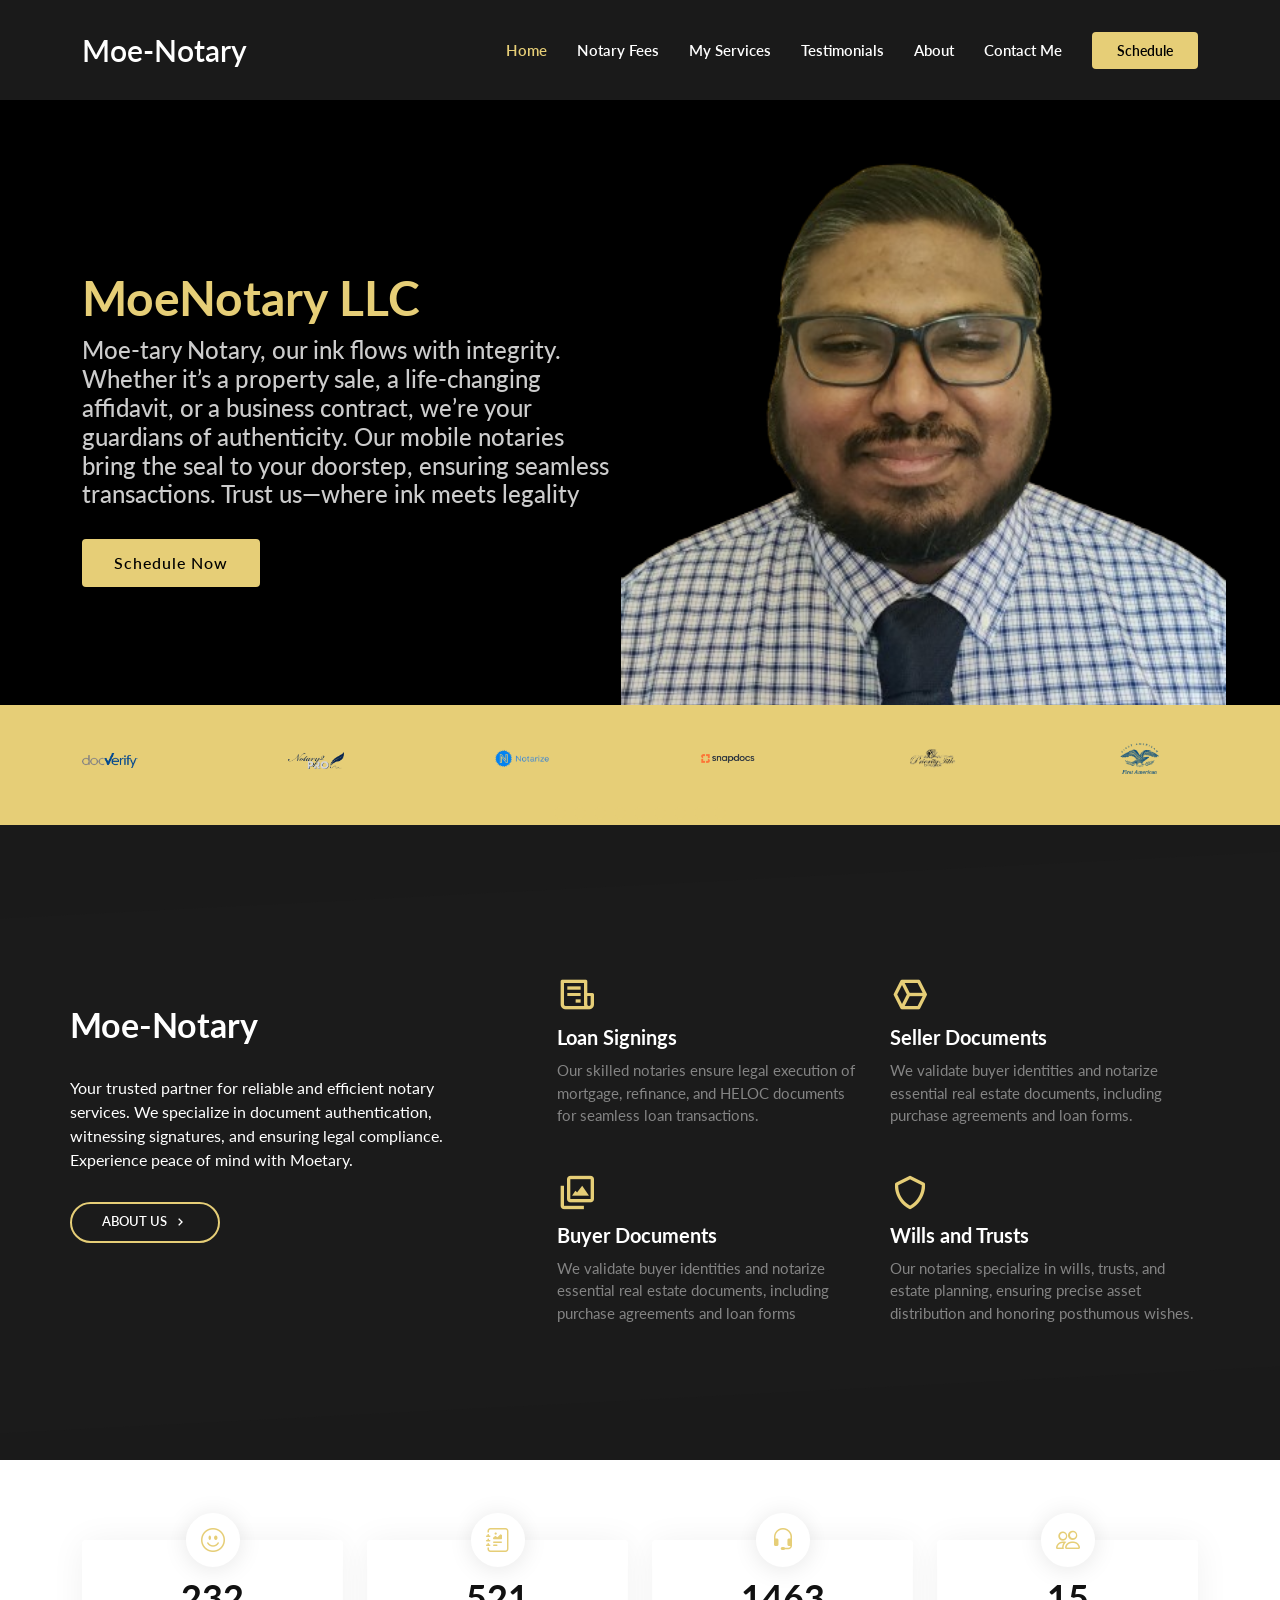
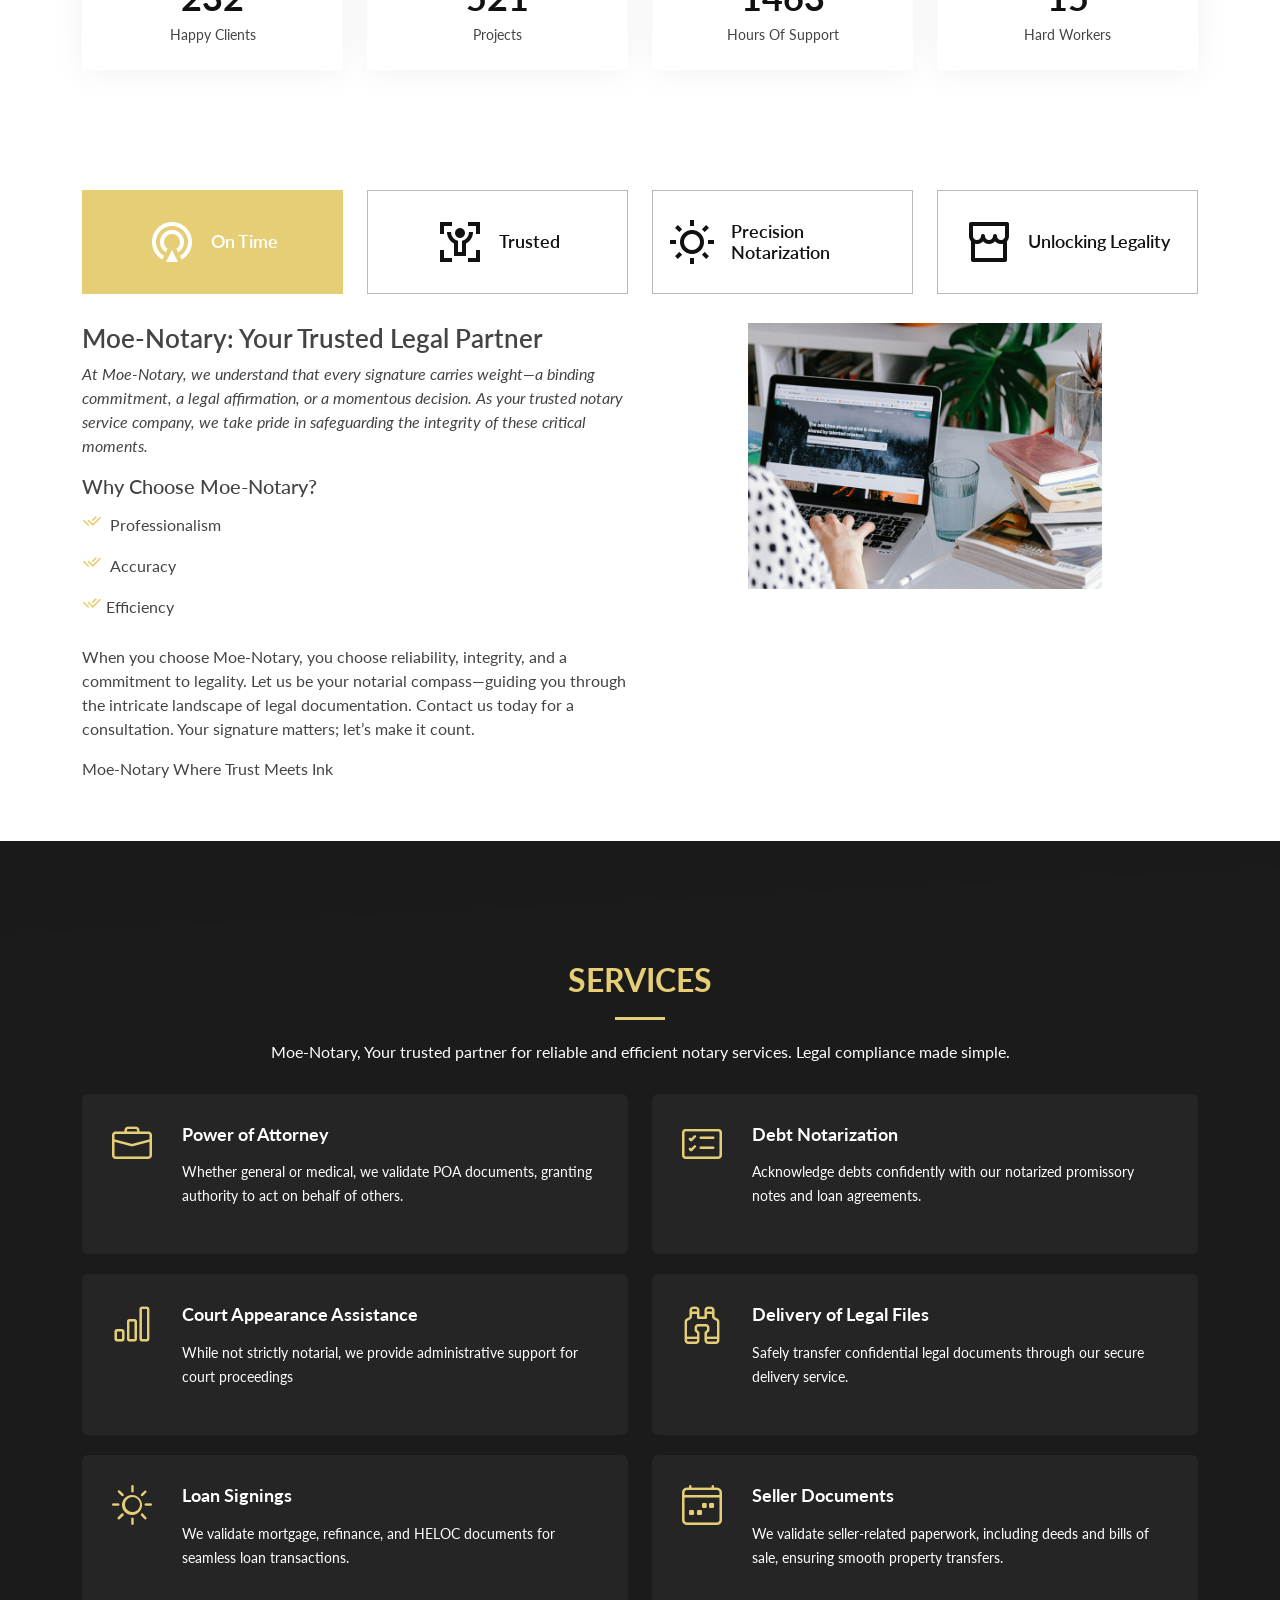
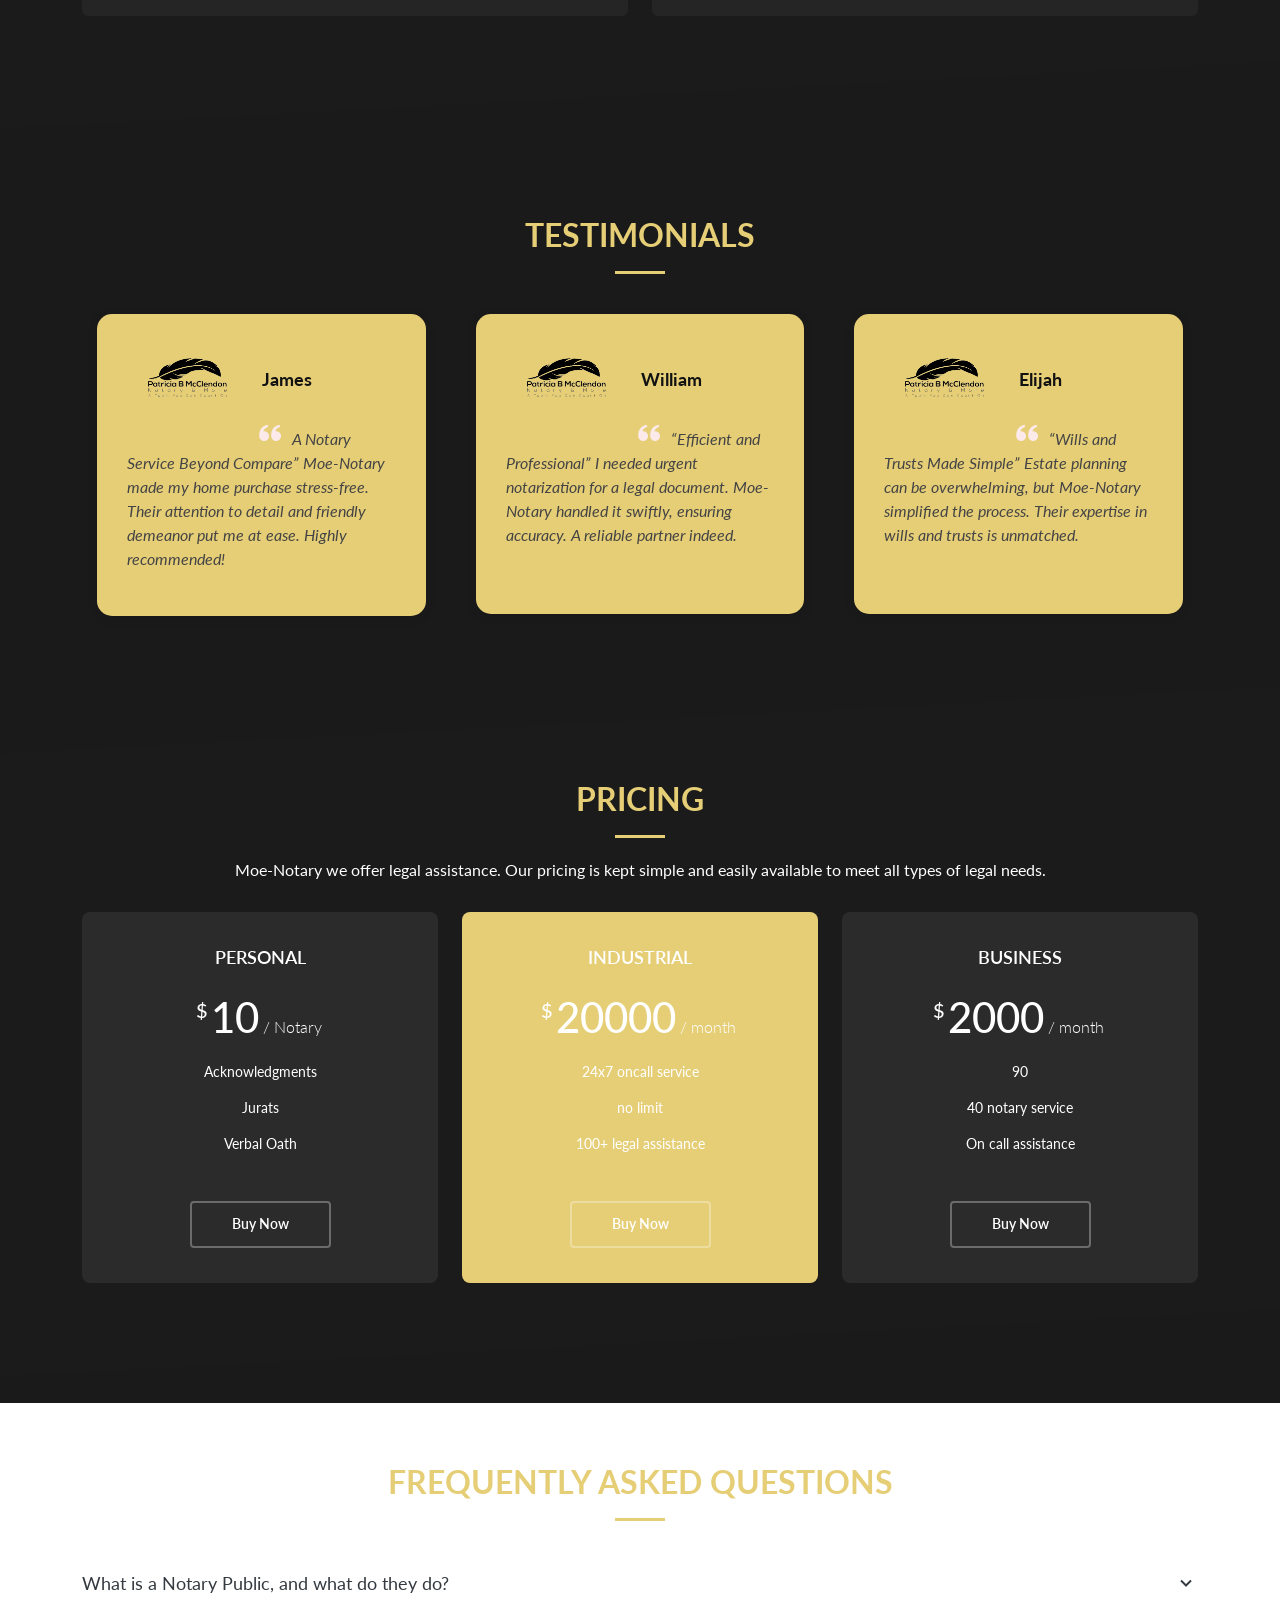
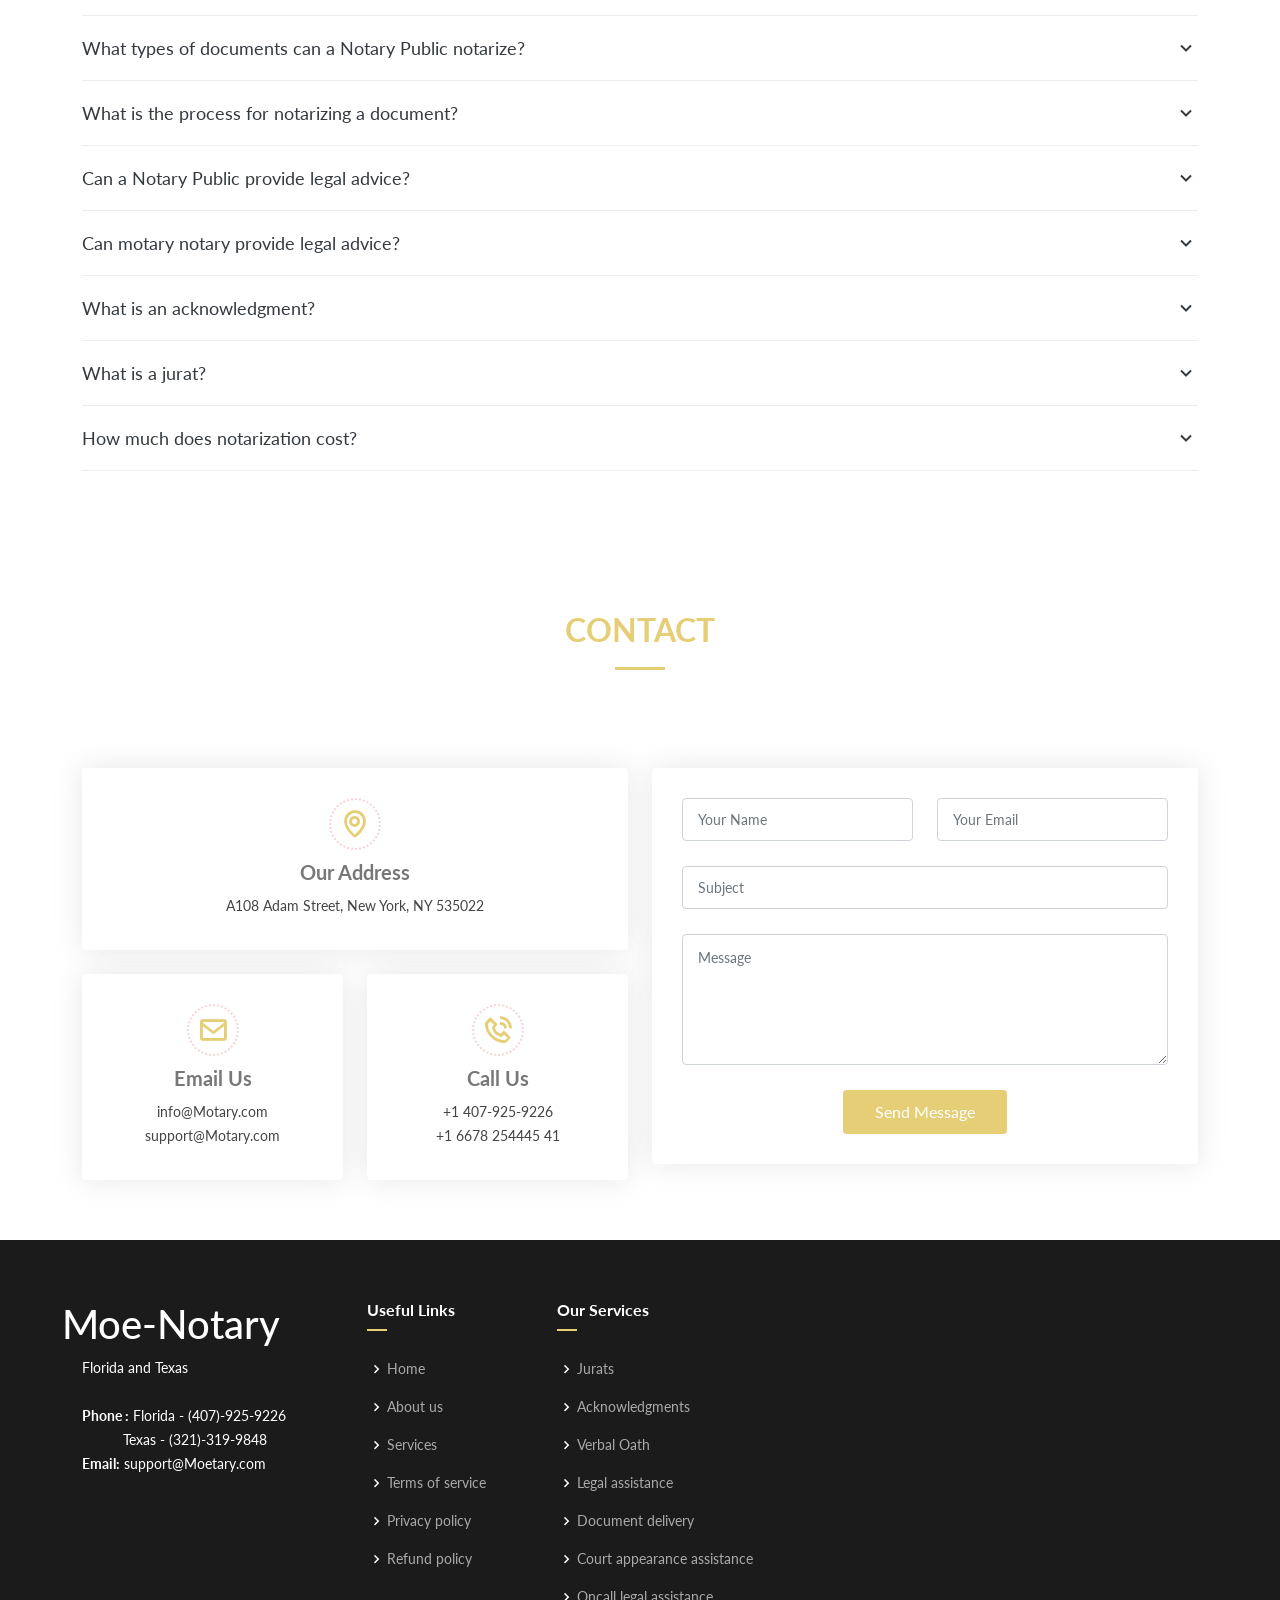
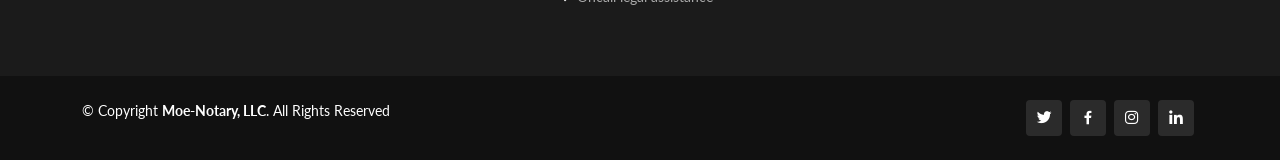
==== commit 0de0a475: "done" ====
--- a/index.html
+++ b/index.html
@@ -63,7 +63,7 @@
       <div class="container d-flex align-items-center">
         <h1 class="logo me-auto size_adjust_header">
           <!-- <a href="index.html"><img src="assets/img/logo11.png" /></a> -->
-          Moetary Notary
+          Moe-Notary
         </h1>
         <!-- Uncomment below if you prefer to use an image logo -->
         <!-- <a href="index.html" class="logo me-auto"><img src="assets/img/logo.png" alt=""></a>-->
@@ -82,9 +82,9 @@
             <li>
               <a class="nav-link scrollto" href="#testimonials">Testimonials</a>
             </li>
-            <li>
+            <!-- <li>
               <a class="nav-link scrollto" href="associates.html">Associates</a>
-            </li>
+            </li> -->
             <li><a class="nav-link scrollto" href="about.html">About</a></li>
             <!-- <li><a class="nav-link scrollto " href="#portfolio">Portfolio</a></li> -->
             <!-- <li><a class="nav-link scrollto" href="#team">Team</a></li> -->
@@ -128,8 +128,8 @@
       <div class="container" data-aos="zoom-out" data-aos-delay="100">
         <div class="row" style="margin-right: 0%">
           <div>
-            <div class="nnn" style="">
-              <h1>ProSignings</h1>
+            <div class="nnn">
+              <h1>MoeNotary LLC </h1>
               <h2 style="color: #ccc">
                 Moe-tary Notary, our ink flows with integrity. Whether it’s a
                 property sale, a life-changing affidavit, or a business
@@ -138,7 +138,7 @@
                 transactions. Trust us—where ink meets legality
               </h2>
               <a
-                href="https://prosigningsbell.thenotary.app/"
+                href="https://moenotary.thenotary.app"
                 class="btn-get-started scrollto"
                 >Schedule Now</a
               >
@@ -206,7 +206,7 @@
           <div class="row no-gutters">
             <div class="content col-xl-5 d-flex align-items-stretch">
               <div class="content">
-                <h3>Moetary Notary</h3>
+                <h3>Moe-Notary</h3>
                 <p>
                   Your trusted partner for reliable and efficient notary
                   services. We specialize in document authentication, witnessing
@@ -383,15 +383,15 @@
                   data-aos="fade-up"
                   data-aos-delay="100"
                 >
-                  <h3>Moetary Notary: Your Trusted Legal Partner</h3>
+                  <h3>Moe-Notary: Your Trusted Legal Partner</h3>
                   <p class="fst-italic">
-                    At Moetary Notary, we understand that every signature
+                    At Moe-Notary, we understand that every signature
                     carries weight—a binding commitment, a legal affirmation, or
                     a momentous decision. As your trusted notary service
                     company, we take pride in safeguarding the integrity of
                     these critical moments.
                   </p>
-                  <h5>Why Choose Moetary Notary?</h5>
+                  <h5>Why Choose Moe-Notary?</h5>
                   <ul>
                     <li>
                       <i class="ri-check-double-line"></i> Professionalism
@@ -400,14 +400,14 @@
                     <li><i class="ri-check-double-line"></i>Efficiency</li>
                   </ul>
                   <p>
-                    When you choose Moetary Notary, you choose reliability,
+                    When you choose Moe-Notary, you choose reliability,
                     integrity, and a commitment to legality. Let us be your
                     notarial compass—guiding you through the intricate landscape
                     of legal documentation. Contact us today for a consultation.
                     Your signature matters; let’s make it count.
                   </p>
 
-                  <p>Moetary Notary Where Trust Meets Ink</p>
+                  <p>Moe-Notary Where Trust Meets Ink</p>
                 </div>
                 <div
                   class="col-lg-6 order-1 order-lg-2 text-center"
@@ -422,41 +422,41 @@
               <div class="row">
                 <div class="col-lg-6 order-2 order-lg-1 mt-3 mt-lg-0">
                   <h3>
-                    Neque exercitationem debitis soluta quos debitis quo
-                    mollitia officia est
+                    Trusted Partners for Your Legal Needs
                   </h3>
                   <p>
-                    Ullamco laboris nisi ut aliquip ex ea commodo consequat.
-                    Duis aute irure dolor in reprehenderit in voluptate velit
-                    esse cillum dolore eu fugiat nulla pariatur. Excepteur sint
-                    occaecat cupidatat non proident, sunt in culpa qui officia
-                    deserunt mollit anim id est laborum
+                    At Trusted Legal Services, we understand the importance of entrusting 
+                    your legal matters to reliable professionals. With a track record of 
+                    integrity and excellence, we are committed to providing you with the 
+                    highest quality legal services.
                   </p>
-                  <p class="fst-italic">
+                  <!-- <p class="fst-italic">
                     Lorem ipsum dolor sit amet, consectetur adipiscing elit, sed
                     do eiusmod tempor incididunt ut labore et dolore magna
                     aliqua.
-                  </p>
+                  </p> -->
                   <ul>
                     <li>
-                      <i class="ri-check-double-line"></i> Ullamco laboris nisi
-                      ut aliquip ex ea commodo consequat.
+                      <i class="ri-check-double-line"></i> Reliability: We prioritize reliability in every 
+                      aspect of our service. You can count on us to deliver accurate and timely solutions 
+                      for your legal needs.
                     </li>
                     <li>
-                      <i class="ri-check-double-line"></i> Duis aute irure dolor
-                      in reprehenderit in voluptate velit.
+                      <i class="ri-check-double-line"></i> Expertise: Our team consists of seasoned legal 
+                      professionals with years of experience in their respective fields. We bring expertise 
+                      and knowledge to every case we handle.
                     </li>
                     <li>
-                      <i class="ri-check-double-line"></i> Provident mollitia
-                      neque rerum asperiores dolores quos qui a. Ipsum neque
-                      dolor voluptate nisi sed.
+                      <i class="ri-check-double-line"></i> Client-Centered Approach: Your satisfaction is our 
+                      top priority. We work closely with you to understand your unique needs and provide personalized 
+                      solutions tailored to your situation.
                     </li>
-                    <li>
+                    <!-- <li>
                       <i class="ri-check-double-line"></i> Ullamco laboris nisi
                       ut aliquip ex ea commodo consequat. Duis aute irure dolor
                       in reprehenderit in voluptate trideta storacalaperda
                       mastiro dolore eu fugiat nulla pariatur.
-                    </li>
+                    </li> -->
                   </ul>
                 </div>
                 <div class="col-lg-6 order-1 order-lg-2 text-center">
@@ -468,35 +468,33 @@
               <div class="row">
                 <div class="col-lg-6 order-2 order-lg-1 mt-3 mt-lg-0">
                   <h3>
-                    Voluptatibus commodi ut accusamus ea repudiandae ut autem
-                    dolor ut assumenda
+                    Precision Notarization: Your Assurance of Accuracy
                   </h3>
                   <p>
-                    Ullamco laboris nisi ut aliquip ex ea commodo consequat.
-                    Duis aute irure dolor in reprehenderit in voluptate velit
-                    esse cillum dolore eu fugiat nulla pariatur. Excepteur sint
-                    occaecat cupidatat non proident, sunt in culpa qui officia
-                    deserunt mollit anim id est laborum
+                    At Precision Notarization, we specialize in providing meticulous 
+                    notarial services with a focus on precision and attention to detail. 
+                    Every document entrusted to us is handled with the utmost care to ensure 
+                    accuracy and compliance with legal standards.
                   </p>
                   <ul>
                     <li>
-                      <i class="ri-check-double-line"></i> Ullamco laboris nisi
-                      ut aliquip ex ea commodo consequat.
+                      <i class="ri-check-double-line"></i> Accuracy: We understand the importance of 
+                      accuracy in notarial services. Our team is dedicated to ensuring that every document 
+                      is properly verified, signed, and stamped to meet legal requirements.
                     </li>
                     <li>
-                      <i class="ri-check-double-line"></i> Duis aute irure dolor
-                      in reprehenderit in voluptate velit.
+                      <i class="ri-check-double-line"></i> Attention to Detail: Our meticulous approach means 
+                      that no detail is overlooked. From verifying identities to confirming document authenticity, 
+                      we leave no stone unturned in our quest for perfection.
                     </li>
                     <li>
-                      <i class="ri-check-double-line"></i> Provident mollitia
-                      neque rerum asperiores dolores quos qui a. Ipsum neque
-                      dolor voluptate nisi sed.
+                      <i class="ri-check-double-line"></i> Efficiency: While we prioritize precision, we also understand 
+                      the value of time. Our streamlined processes and efficient workflows ensure that your documents are 
+                      notarized promptly without sacrificing quality.
                     </li>
                   </ul>
                   <p class="fst-italic">
-                    Lorem ipsum dolor sit amet, consectetur adipiscing elit, sed
-                    do eiusmod tempor incididunt ut labore et dolore magna
-                    aliqua.
+                    Precision Notarization: Where Accuracy Meets Efficiency.
                   </p>
                 </div>
                 <div class="col-lg-6 order-1 order-lg-2 text-center">
@@ -508,35 +506,35 @@
               <div class="row">
                 <div class="col-lg-6 order-2 order-lg-1 mt-3 mt-lg-0">
                   <h3>
-                    Omnis fugiat ea explicabo sunt dolorum asperiores sequi
-                    inventore rerum
+                    Unlocking Legality: Your Key to Understanding the Law
                   </h3>
                   <p>
-                    Ullamco laboris nisi ut aliquip ex ea commodo consequat.
-                    Duis aute irure dolor in reprehenderit in voluptate velit
-                    esse cillum dolore eu fugiat nulla pariatur. Excepteur sint
-                    occaecat cupidatat non proident, sunt in culpa qui officia
-                    deserunt mollit anim id est laborum
+                    At Unlocking Legality, we believe that legal processes 
+                    shouldn't be daunting or confusing. We specialize in 
+                    demystifying the law and providing accessible solutions 
+                    to help you navigate through legal complexities with ease.
                   </p>
-                  <p class="fst-italic">
+                  <!-- <p class="fst-italic">
                     Lorem ipsum dolor sit amet, consectetur adipiscing elit, sed
                     do eiusmod tempor incididunt ut labore et dolore magna
                     aliqua.
-                  </p>
+                  </p> -->
                   <ul>
                     <li>
-                      <i class="ri-check-double-line"></i> Ullamco laboris nisi
-                      ut aliquip ex ea commodo consequat.
+                      <i class="ri-check-double-line"></i> Clarity: We break down legal 
+                      jargon and concepts into clear and understandable language, empowering 
+                      you to make informed decisions about your legal matters.
                     </li>
                     <li>
-                      <i class="ri-check-double-line"></i> Duis aute irure dolor
-                      in reprehenderit in voluptate velit.
+                      <i class="ri-check-double-line"></i> Accessibility: Our team is dedicated 
+                      to making legal services accessible to everyone. Whether you're a business 
+                      owner, an individual, or a nonprofit organization, we're here to help you 
+                      unlock the legal solutions you need.
                     </li>
                     <li>
-                      <i class="ri-check-double-line"></i> Ullamco laboris nisi
-                      ut aliquip ex ea commodo consequat. Duis aute irure dolor
-                      in reprehenderit in voluptate trideta storacalaperda
-                      mastiro dolore eu fugiat nulla pariatur.
+                      <i class="ri-check-double-line"></i> Guidance: Legal processes can be overwhelming, 
+                      but you don't have to navigate them alone. We offer expert guidance and support every 
+                      step of the way, ensuring that you feel confident and informed throughout the process.
                     </li>
                   </ul>
                 </div>
@@ -556,7 +554,7 @@
           <div class="section-title">
             <h2>Services</h2>
             <p>
-              Moetary Notary, Your trusted partner for reliable and efficient
+              Moe-Notary, Your trusted partner for reliable and efficient
               notary services. Legal compliance made simple.
             </p>
           </div>
@@ -922,7 +920,7 @@
                     <!-- <h4>Ceo &amp; Founder</h4> -->
                     <p>
                       <i class="bx bxs-quote-alt-left quote-icon-left"></i>
-                      A Notary Service Beyond Compare” Moetary Notary made my
+                      A Notary Service Beyond Compare” Moe-Notary made my
                       home purchase stress-free. Their attention to detail and
                       friendly demeanor put me at ease. Highly recommended!
                     </p>
@@ -943,7 +941,7 @@
                     <p>
                       <i class="bx bxs-quote-alt-left quote-icon-left"></i>
                       “Efficient and Professional” I needed urgent notarization
-                      for a legal document. Moetary Notary handled it swiftly,
+                      for a legal document. Moe-Notary handled it swiftly,
                       ensuring accuracy. A reliable partner indeed.
                     </p>
                   </div>
@@ -963,7 +961,7 @@
                     <p>
                       <i class="bx bxs-quote-alt-left quote-icon-left"></i>
                       “Wills and Trusts Made Simple” Estate planning can be
-                      overwhelming, but Moetary Notary simplified the process.
+                      overwhelming, but Moe-Notary simplified the process.
                       Their expertise in wills and trusts is unmatched.
                     </p>
                   </div>
@@ -983,7 +981,7 @@
                     <p>
                       <i class="bx bxs-quote-alt-left quote-icon-left"></i>
                       “Seamless Real Estate Transactions” From buyer documents
-                      to seller agreements, Moetary Notary ensured smooth real
+                      to seller agreements, Moe-Notary ensured smooth real
                       estate deals. Their professionalism is commendable.
                     </p>
                   </div>
@@ -1002,7 +1000,7 @@
                     <!-- <h4>Ceo &amp; Founder</h4> -->
                     <p>
                       <i class="bx bxs-quote-alt-left quote-icon-left"></i>
-                      “Confidentiality Assured” Moetary Notary handled my
+                      “Confidentiality Assured” Moe-Notary handled my
                       sensitive documents with utmost confidentiality.
                       Trustworthy and discreet—a rare find.
                     </p>
@@ -1023,7 +1021,7 @@
                     <p>
                       <i class="bx bxs-quote-alt-left quote-icon-left"></i>
                       “Responsive and Reliable” When I needed a last-minute
-                      notarization, Moetary Notary came through. Their
+                      notarization, Moe-Notary came through. Their
                       responsiveness saved the day.
                     </p>
                   </div>
@@ -1042,7 +1040,7 @@
           <div class="section-title">
             <h2>Pricing</h2>
             <p>
-              Moetary notary we offer legal assistance. Our pricing is kept
+              Moe-Notary we offer legal assistance. Our pricing is kept
               simple and easily available to meet all types of legal needs.
             </p>
           </div>
@@ -1238,8 +1236,8 @@
               <div id="faq6" class="collapse" data-bs-parent=".faq-list">
                 <p>
                   Notary fees vary by location and type of document. Notary
-                  charge comes under state jurisdiction. Moetary notary strictly
-                  follows legal guidlines thus our pricing. Moetary notary does
+                  charge comes under state jurisdiction. Moe-Notary strictly
+                  follows legal guidlines thus our pricing. Moe-Notary does
                   not charge extra for any sort of notary service. For pricing
                   details
                   <a href="http://127.0.0.1:5500/fees.html">Moetary pricing.</a>
@@ -1470,7 +1468,7 @@
             <div class="col-lg-3 col-md-6 footer-contact">
               <h1 class="logo me-auto" style="margin-left: -20px">
                 <!-- <a href="index.html"><img src="assets/img/logo11.png" /></a> -->
-                Moetary Notary
+                Moe-Notary
               </h1>
               <p class="addd">
                 Florida and Texas<br /><br />
@@ -1559,7 +1557,7 @@
       <div class="container d-md-flex py-4">
         <div class="me-md-auto text-center text-md-start">
           <div class="copyright">
-            &copy; Copyright <strong><span>Moetary Notary, LLC</span></strong
+            &copy; Copyright <strong><span>Moe-Notary, LLC</span></strong
             >. All Rights Reserved
           </div>
           <!-- <div class="credits"> -->
@@ -1567,7 +1565,7 @@
           <!-- You can delete the links only if you purchased the pro version. -->
           <!-- Licensing information: https://bootstrapmade.com/license/ -->
           <!-- Purchase the pro version with working PHP/AJAX contact form: https://bootstrapmade.com/ProSignings-bootstrap-corporate-template/ -->
-          <!-- Moetary Notary -->
+          <!-- Moe-Notary -->
           <!-- </div> -->
         </div>
         <div class="social-links text-center text-md-end pt-3 pt-md-0">
@@ -1620,7 +1618,7 @@
       fetch('https://jsonplaceholder.typicode.com/posts', {
         method: 'POST',
         body: JSON.stringify({
-          fromEmailAddress = "prosignings@gmail.com",
+          fromEmailAddress : "prosignings@gmail.com",
           name: name,
           email: body,
           phonenumber: phonenumber,
@@ -1656,13 +1654,13 @@
       }
     }
 
-    .nnn {
-    }
-
-    @media screen and (max-width: 768px) {
+    /* .nnn {
+    } */
+
+    /* @media screen and (max-width: 768px) {
       .nnn {
       }
-    }
+    } */
     @media screen and (max-width: 414px) {
       .row {
         display: flex;
--- a/assets/css/style.css
+++ b/assets/css/style.css
@@ -28,14 +28,14 @@
   text-decoration: none;
 }
 
-h1,
+/* h1,
 h2,
 h3,
 h4,
 h5,
 h6 {
-  /* font-family: "Raleway", sans-serif; */
-}
+  font-family: "Raleway", sans-serif;
+} */
 
 /*--------------------------------------------------------------
 # Back to top button
@@ -285,9 +285,9 @@
     display: none;
   }
 
-  .navbar{
-    /* background-color: white; */
-  }
+  /* .navbar{
+    background-color: white;
+  } */
 }
 
 .navbar-mobile {
@@ -382,9 +382,9 @@
   background: black  url("../img/image_home.png") top right no-repeat ;
 
   background-size: contain;
-  background-position: 78%;
-  position: relative;
-  margin-top: 60px;
+  background-position: 92%;
+  position: relative;
+  margin-top: 10px;
   margin-bottom: -111px;
 }
 
@@ -452,10 +452,10 @@
   border: 2px solid #e6ce77;
 }
 
-#hero .btn-get-started:hover {
-  /* background: transparent; */
-  /* border-color: #fff; */
-}
+/* #hero .btn-get-started:hover {
+  background: transparent; */
+  /* border-color: #fff;
+} */
 
 @media (max-width: 768px) {
   #hero {
